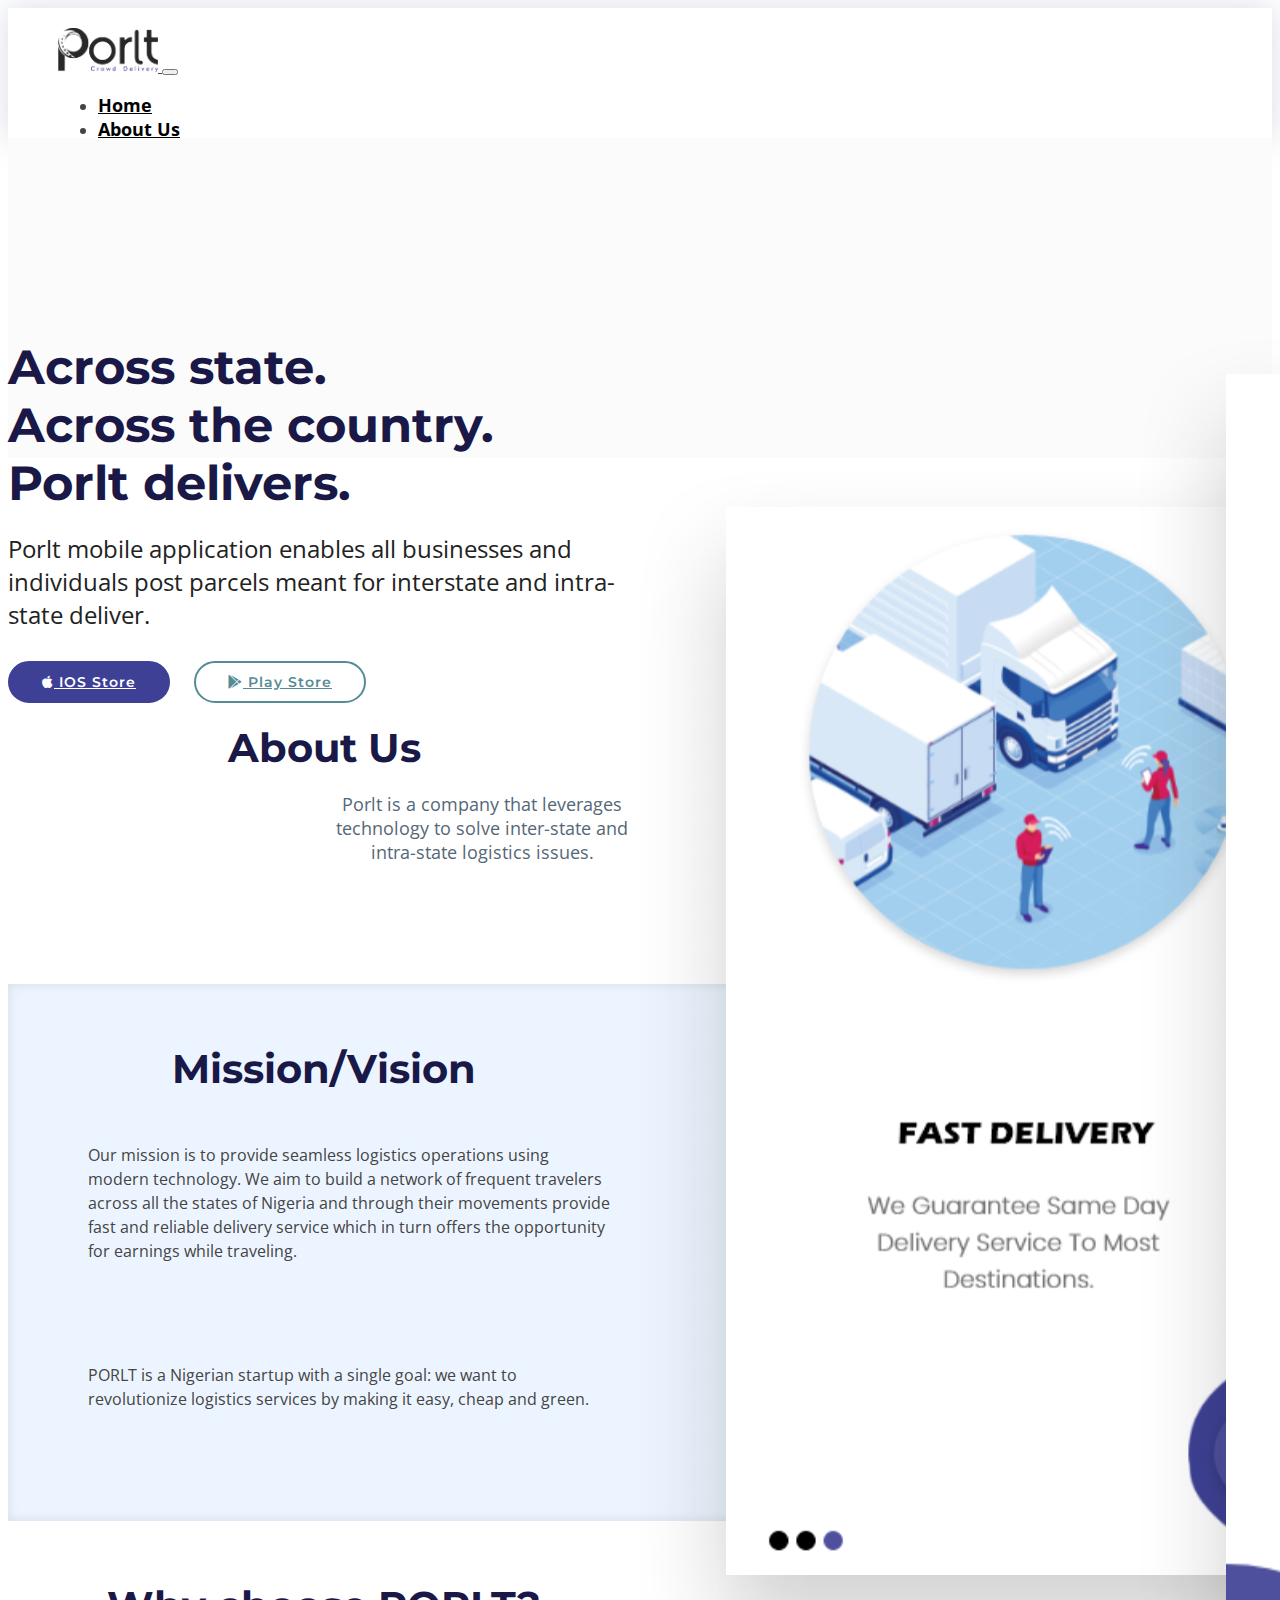
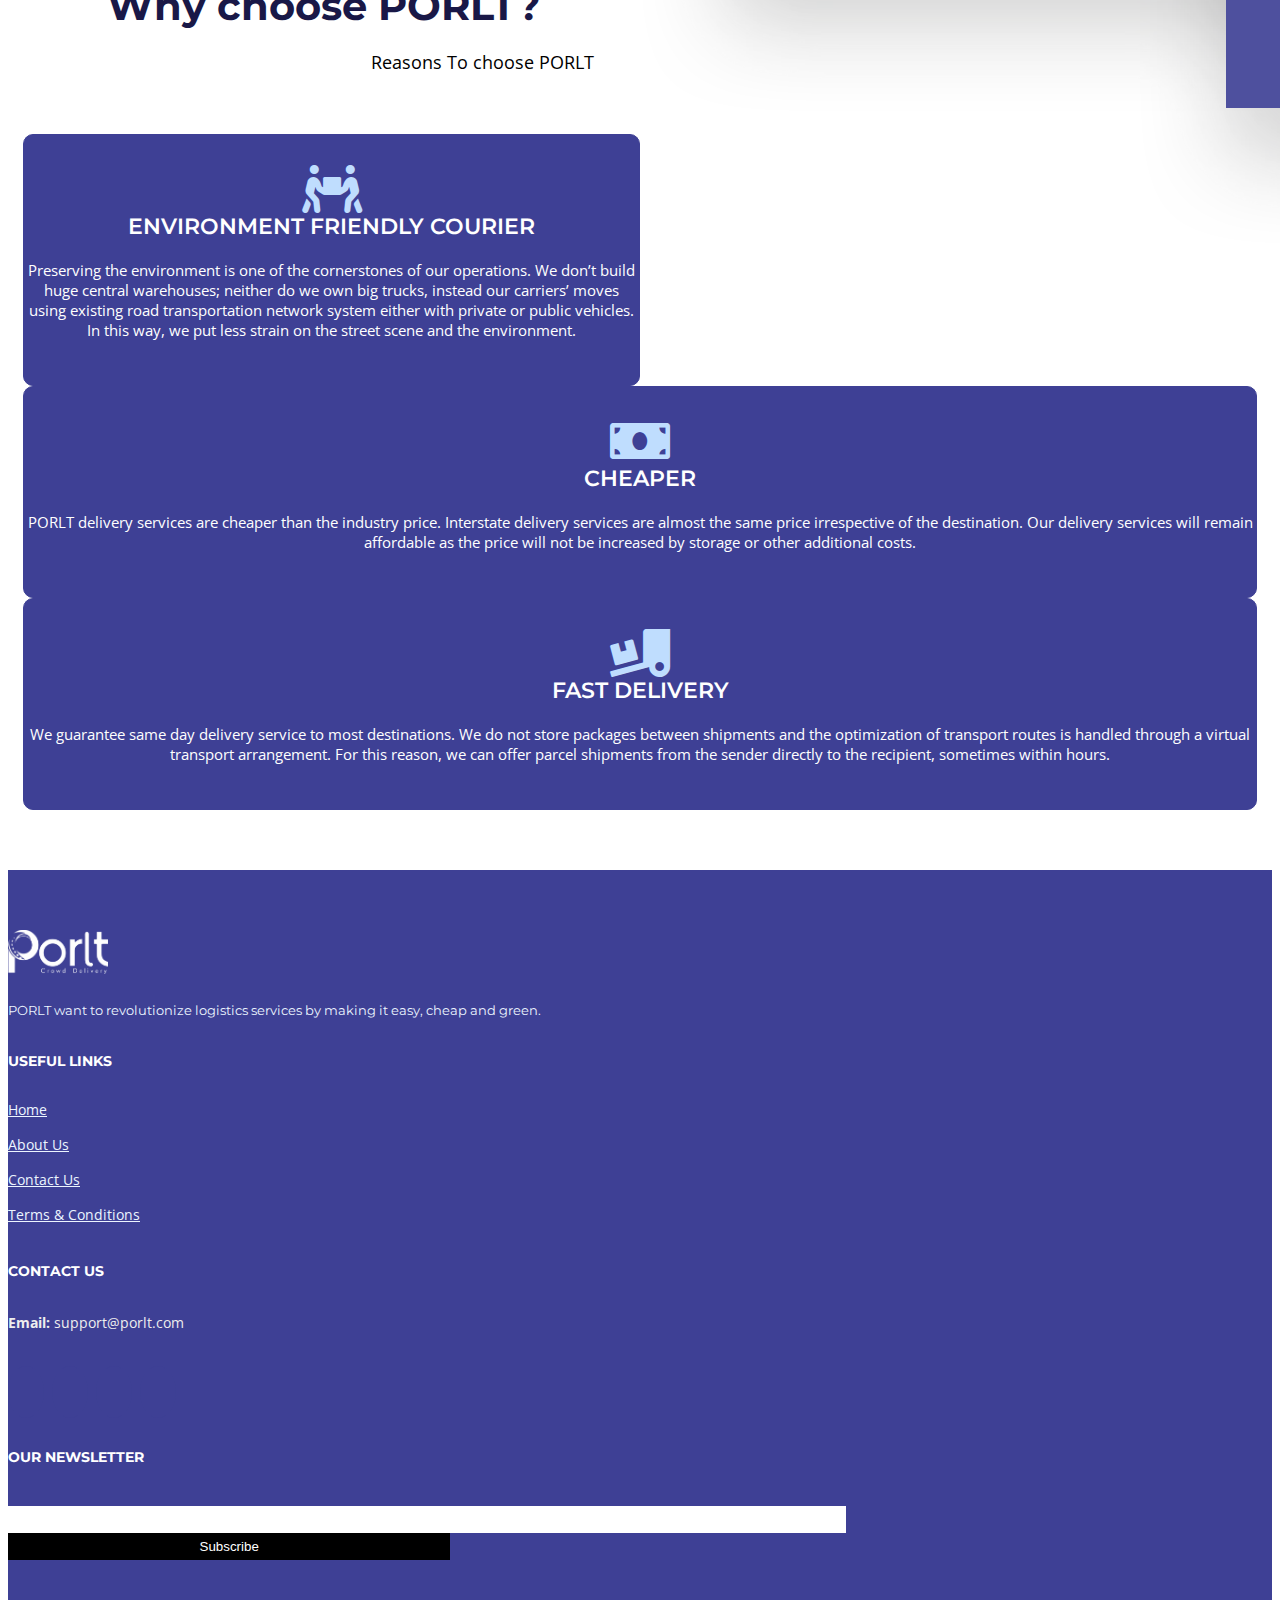
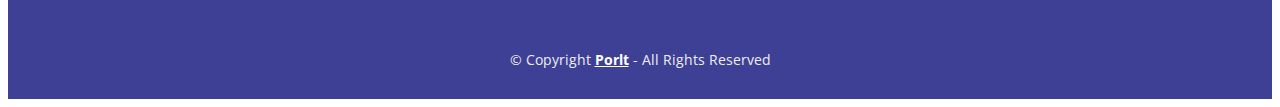
==== about.html @ 8de8005e "porlt" ====
<!DOCTYPE html>
<html lang="en">
<head>
  <meta charset="utf-8">
  <title>Porlt</title>
  <meta content="width=device-width, initial-scale=1.0" name="viewport">
  <meta content="" name="keywords">
  <meta content="" name="description">

  <!-- Favicons -->
  <link href="img/favicon.png" rel="icon">

  <!-- Google Fonts -->
  <link href="https://fonts.googleapis.com/css?family=Open+Sans:300,300i,400,400i,700,700i|Montserrat:300,400,500,700" rel="stylesheet">

  <!-- fontawesome -->
  <link rel="stylesheet" href="https://cdnjs.cloudflare.com/ajax/libs/font-awesome/5.15.1/css/all.min.css"/>

  <!-- Bootstrap CSS File -->
  <link href="lib/bootstrap/css/bootstrap.min.css" rel="stylesheet">

  <!-- Libraries CSS Files -->
  <link href="lib/font-awesome/css/font-awesome.min.css" rel="stylesheet">
  <link href="lib/animate/animate.min.css" rel="stylesheet">
  <link href="lib/ionicons/css/ionicons.min.css" rel="stylesheet">
  <link href="lib/owlcarousel/assets/owl.carousel.min.css" rel="stylesheet">
  <link href="lib/lightbox/css/lightbox.min.css" rel="stylesheet">

  <!-- Main Stylesheet File -->
  <link href="css/style.css" rel="stylesheet">
</head>

<body>

  <!--==========================
  Header
  ============================-->
  <header id="header" class="fixed-top">
    <div class="containr">
      <nav class="navbar navbar-expand-lg navbar-light">
  <a class="navbar-brand scrollto" href="index.html">
    <img src="img/log.png" style="width: 100px;" class="img-fluid" alt="">
  </a>
  <button class="navbar-toggler" type="button" data-toggle="collapse" data-target="#navbarSupportedContent" aria-controls="navbarSupportedContent" aria-expanded="false" aria-label="Toggle navigation">
    <span class="navbar-toggler-icon"></span>
  </button>

  <div class="collapse navbar-collapse" id="navbarSupportedContent">
    <ul class="navbar-nav m-auto">
      <li class="nav-item activ">
        <a class="nav-link" href="index.html">Home</a>
      </li>
      <li class="nav-item">
        <a class="nav-link" href="about.html">About Us</a>
      </li>      
      <li class="nav-item">
        <a class="nav-link" href="policy.html">Terms & Conditions</a>
      </li>
    </ul>
      <a href="contact.html" class="btn btn-outline-success" type="submit">Contact Porlt</a>
  </div>
</nav>
    </div>
  </header>
  
  <!--==========================
    Intro Section
  ============================-->
  <section id="intro" class="clearfix">
    <div class="container">

      <div class="intro-img">
        <img src="img/1.png" alt="" class="img-fluid">
      </div>

      <div class="intro-info">
        <h2>Across state. <br> Across the country. <br> Porlt delivers.</h2>
        <p>Porlt mobile application enables all businesses and individuals post parcels meant for interstate and intra-state deliver.</p>
        <div>
          <a href="#" class="btn-get-started scrollto"><i class="fab fa-apple"></i> IOS Store</a>
          <a href="#" class="btn-services scrollto"><i class="fab fa-google-play"></i> Play Store</a>
        </div>
      </div>

    </div>
  </section><!-- #intro -->

  <main id="main">
     <!--==========================
      About Us Section
    ============================-->
    <section id="about">
      <div class="container">

        <header class="section-header">
          <h3>About Us</h3>
          <p>Porlt is a company that leverages technology to solve inter-state and intra-state logistics issues.</p>
        </header>
      </div>
    </section><!-- #about -->

      <!--==========================
     mission Section
    ============================-->
    <section id="services" class="section-bg">
      <div class="container">

        <header class="section-header">
          <h3>Mission/Vision</h3>
        </header>

        <div class="row">
       <div class="col-md-6 col-lg-8 offset-lg-2 wow bounceInUp" data-wow-duration="1.4s">
            <div class="box">
              <div class="icon"><i class="ion-ios-clock-outline" style="color: #4680ff;"></i></div>
              <!-- <h4 class="title"><a href="">Mission</a></h4> -->
              <p class="description">Our mission is to provide seamless logistics operations using modern technology. We aim to build a network of frequent travelers across all the states of Nigeria and through their movements provide fast and reliable delivery service which in turn offers the opportunity for earnings while traveling.</p>
            </div>
          </div>
           <div class="col-md-6 col-lg-8 offset-lg-2 wow bounceInUp" data-wow-duration="1.4s">
            <div class="box">
              <div class="icon"><i class="ion-ios-clock-outline" style="color: #4680ff;"></i></div>
              <!-- <h4 class="title"><a href="">Mission</a></h4> -->
              <p class="description">PORLT is a Nigerian startup with a single goal: we want to revolutionize logistics services by making it easy, cheap and green.</p>
            </div>
          </div>
        </div>
      </div>
    </section><!-- #services -->

     <!--==========================
      Why Us Section
    ============================-->
    <section id="why-us" class="wow fadeIn">
      <div class="container">
        <header class="section-header">
          <h3>Why choose PORLT?</h3>
          <p>Reasons To choose PORLT</p>
        </header>

        <div class="row row-eq-height justify-content-center">

          <div class="col-lg-4 mb-4">
            <div class="card wow bounceInUp">
                <i class="fas fa-people-carry"></i>
              <div class="card-body">
                <h5 class="card-title">ENVIRONMENT FRIENDLY COURIER</h5>
                <p class="card-text">Preserving the environment is one of the cornerstones of our operations. We don’t build huge central warehouses; neither do we own big trucks, instead our carriers’ moves using existing road transportation network system either with private or public vehicles. In this way, we put less strain on the street scene and the environment.</p>
              </div>
            </div>
          </div>

          <div class="col-lg-4 mb-4">
            <div class="card wow bounceInUp">
                <i class="fas fa-money-bill"></i>
              <div class="card-body">
                <h5 class="card-title">CHEAPER</h5>
                <p class="card-text">PORLT delivery services are cheaper than the industry price. Interstate delivery services are almost the same price irrespective of the destination. Our delivery services will remain affordable as the price will not be increased by storage or other additional costs.</p>
              </div>
            </div>
          </div>

          <div class="col-lg-4 mb-4">
            <div class="card wow bounceInUp">
                <i class="fas fa-truck-loading"></i>
              <div class="card-body">
                <h5 class="card-title">FAST DELIVERY</h5>
                <p class="card-text">We guarantee same day delivery service to most destinations. We do not store packages between shipments and the optimization of transport routes is handled through a virtual transport arrangement. For this reason, we can offer parcel shipments from the sender directly to the recipient, sometimes within hours. </p>
              </div>
            </div>
          </div>

        </div>
      </div>
    </section>

  </main>

  <!--==========================
    Footer
  ============================-->
   <footer id="footer">
    <div class="footer-top">
      <div class="container">
        <div class="row">

          <div class="col-lg-4 col-md-6 footer-info">
            <a href="index.html">
              <img src="img/white.png" style="width: 100px;" alt="">
            </a>
            <p style="margin-top: 20px;">PORLT want to revolutionize logistics services by making it easy, cheap and green.</p>
          </div>

          <div class="col-lg-2 col-md-6 footer-links">
            <h4>Useful Links</h4>
            <ul>
              <li><a href="index.html">Home</a></li>
              <li><a href="about.html">About Us</a></li>
              <li><a href="contact.html">Contact Us</a></li>
              <li><a href="policy.html">Terms & Conditions</a></li>
            </ul>
          </div>

          <div class="col-lg-3 col-md-6 footer-contact">
            <h4>Contact Us</h4>
            <p><strong>Email:</strong> support@porlt.com<br></p>
            <div class="social-links">
              <a href="#" class="twitter" target="_blank"><i class="fa fa-twitter"></i></a>
              <a href="https://www.facebook.com/PORLTCROWDDELIVERY/" target="_blank" class="facebook"><i class="fa fa-facebook"></i></a>
              <a href="#" class="instagram"><i class="fa fa-instagram" target="_blank"></i></a>
              <a href="#" class="linkedin"><i class="fa fa-linkedin" target="_blank"></i></a>
            </div>

          </div>

          <div class="col-lg-3 col-md-6 footer-newsletter">
            <h4>Our Newsletter</h4>
            <p></p>
            <form action="" method="post">
              <input type="email" name="email"><input type="submit" placeholder="Enter Email"  value="Subscribe">
            </form>
          </div>

        </div>
      </div>
    </div>

    <div class="container">
      <div class="copyright">
        &copy; Copyright <a href="http://porlt.com/" style="color: #fff;"><strong>Porlt</strong></a> - All Rights Reserved
      </div>
    </div>
  </footer><!-- #footer -->

  <a href="#" class="back-to-top"><i class="fa fa-chevron-up"></i></a>

  <!-- JavaScript Libraries -->
  <script src="lib/jquery/jquery.min.js"></script>
  <script src="lib/jquery/jquery-migrate.min.js"></script>
  <script src="lib/bootstrap/js/bootstrap.bundle.min.js"></script>
  <script src="lib/easing/easing.min.js"></script>
  <script src="lib/mobile-nav/mobile-nav.js"></script>
  <script src="lib/wow/wow.min.js"></script>
  <script src="lib/waypoints/waypoints.min.js"></script>
  <script src="lib/counterup/counterup.min.js"></script>
  <script src="lib/owlcarousel/owl.carousel.min.js"></script>
  <script src="lib/isotope/isotope.pkgd.min.js"></script>
  <script src="lib/lightbox/js/lightbox.min.js"></script>
  <script src="contactform/contactform.js"></script>
  <script src="js/main.js"></script>

</body>
</html>
---- css/style.css ----
body {
  background: #fff;
  color: #444;
  font-family: "Open Sans", sans-serif;
}

a {
  color: #3e4095;
  transition: 0.5s;
}

a:hover, a:active, a:focus {
  color: #0b6bd3;
  outline: none;
  text-decoration: none;
}

p {
  padding: 0;
  margin: 0 0 30px 0;
}

h1, h2, h3, h4, h5, h6 {
  font-family: "Montserrat", sans-serif;
  font-weight: 400;
  margin: 0 0 20px 0;
  padding: 0;
}

/* Back to top button */

.back-to-top {
  position: fixed;
  display: none;
  background: #3e4095;
  color: #fff;
  width: 44px;
  height: 44px;
  text-align: center;
  line-height: 1;
  font-size: 16px;
  border-radius: 50%;
  right: 15px;
  bottom: 15px;
  transition: background 0.5s;
  z-index: 11;
}

.back-to-top i {
  padding-top: 12px;
  color: #fff;
}

/* Prelaoder */

#preloader {
  position: fixed;
  top: 0;
  left: 0;
  right: 0;
  bottom: 0;
  z-index: 9999;
  overflow: hidden;
  background: #fff;
}

#preloader:before {
  content: "";
  position: fixed;
  top: calc(50% - 30px);
  left: calc(50% - 30px);
  border: 6px solid #f2f2f2;
  border-top: 6px solid #3e4095;
  border-radius: 50%;
  width: 60px;
  height: 60px;
  -webkit-animation: animate-preloader 1s linear infinite;
  animation: animate-preloader 1s linear infinite;
}

@-webkit-keyframes animate-preloader {
  0% {
    -webkit-transform: rotate(0deg);
    transform: rotate(0deg);
  }
  100% {
    -webkit-transform: rotate(360deg);
    transform: rotate(360deg);
  }
}

@keyframes animate-preloader {
  0% {
    -webkit-transform: rotate(0deg);
    transform: rotate(0deg);
  }
  100% {
    -webkit-transform: rotate(360deg);
    transform: rotate(360deg);
  }
}

/*--------------------------------------------------------------
# Header
--------------------------------------------------------------*/

#header {
  height: 90px;
  transition: all 0.5s;
  z-index: 997;
  transition: all 0.5s;
  padding: 20px 50px;
  background: #fff;
  box-shadow: 0px 0px 30px rgba(127, 137, 161, 0.3);
}

#header.header-scrolled, #header.header-pages {
  height: 80px;
  padding: 10px 0px;
}

#header .logo h1 {
  font-size: 36px;
  margin: 0;
  padding: 0;
  line-height: 1;
  font-weight: 400;
  letter-spacing: 3px;
  text-transform: uppercase;
}

#header .logo h1 a, #header .logo h1 a:hover {
  color: #00366f;
  text-decoration: none;
}

#header .logo img {
  padding: 0;
  margin: 7px 0;
  max-height: 26px;
}

.main-pages {
  margin-top: 60px;
}

nav ul li {
  padding-right: 20px;
}

nav ul li a {
  color: #000 !important;
  font-weight: bold;
  font-size: 18px;
}

.btn-outline-success {
  background-color: #3e4095;
  border: none !important;
  border-radius: 30px;
  color: #fff !important;
  font-weight: bold;
  padding: 10px;
  width: 180px;
}

.btn-outline-success:hover {
  border: 1px solid #3e4095 !important;
  color: #3e4095 !important;
  background-color: transparent;
}

/*--------------------------------------------------------------
# Intro Section
--------------------------------------------------------------*/

#intro {
  width: 100%;
  position: relative;
  /* background: url("../img/intro-bg.png") center bottom no-repeat; */
  background-size: cover;
  padding: 200px 0 120px 0;
  background-color: #FBFBFB;
}

#intro .intro-img {
  width: 50%;
  float: right;
}

#intro .intro-info {
  width: 50%;
  float: left;
}

#intro .intro-info h2 {
  color: #191847;
  /* margin-bottom: 40px; */
  font-size: 48px;
  font-weight: bold;
}

#intro .intro-info p {
  color: #222;
  /* margin-bottom: 40px; */
  font-size: 24px;
  /* font-weight: 700; */
}

#intro .intro-info h2 span {
  color: #74b5fc;
  text-decoration: underline;
}

#intro .intro-info .btn-get-started, #intro .intro-info .btn-services {
  font-family: "Montserrat", sans-serif;
  font-size: 14px;
  font-weight: 600;
  letter-spacing: 1px;
  display: inline-block;
  padding: 10px 32px;
  border-radius: 50px;
  transition: 0.5s;
  margin: 0 20px 20px 0;
  color: #fff;
}

#intro .intro-info .btn-get-started {
  background: #3e4095;
  border: 2px solid #3e4095;
  color: #fff;
}

#intro .intro-info .btn-get-started:hover {
  background: none;
  border-color: #fff;
  color: #fff;
}

#intro .intro-info .btn-services {
  border: 2px solid #558B95;
  color: #558B95;
}

#intro .intro-info .btn-services:hover {
  background: #fff;
  border-color: #558B95;
  color: #558B95;
}

/*--------------------------------------------------------------
# Navigation Menu
--------------------------------------------------------------*/

/* Desktop Navigation */

.main-nav {
  /* Drop Down */
  /* Deep Drop Down */
}

.main-nav, .main-nav * {
  margin: 0;
  padding: 0;
  list-style: none;
}

.main-nav>ul>li {
  position: relative;
  white-space: nowrap;
  float: left;
}

.main-nav a {
  display: block;
  position: relative;
  color: #004289;
  padding: 10px 15px;
  transition: 0.3s;
  font-size: 14px;
  font-family: "Montserrat", sans-serif;
  font-weight: 500;
}

.main-nav a:hover, .main-nav .active>a, .main-nav li:hover>a {
  color: #3e4095;
  text-decoration: none;
}

.main-nav .drop-down ul {
  display: block;
  position: absolute;
  left: 0;
  top: calc(100% + 30px);
  z-index: 99;
  opacity: 0;
  visibility: hidden;
  padding: 10px 0;
  background: #fff;
  box-shadow: 0px 0px 30px rgba(127, 137, 161, 0.25);
  transition: ease all 0.3s;
}

.main-nav .drop-down:hover>ul {
  opacity: 1;
  top: 100%;
  visibility: visible;
}

.main-nav .drop-down li {
  min-width: 180px;
  position: relative;
}

.main-nav .drop-down ul a {
  padding: 10px 20px;
  font-size: 13px;
  color: #004289;
}

.main-nav .drop-down ul a:hover, .main-nav .drop-down ul .active>a, .main-nav .drop-down ul li:hover>a {
  color: #3e4095;
}

.main-nav .drop-down>a:after {
  content: "\f107";
  font-family: FontAwesome;
  padding-left: 10px;
}

.main-nav .drop-down .drop-down ul {
  top: 0;
  left: calc(100% - 30px);
}

.main-nav .drop-down .drop-down:hover>ul {
  opacity: 1;
  top: 0;
  left: 100%;
}

.main-nav .drop-down .drop-down>a {
  padding-right: 35px;
}

.main-nav .drop-down .drop-down>a:after {
  content: "\f105";
  position: absolute;
  right: 15px;
}

/* Mobile Navigation */

.mobile-nav {
  position: fixed;
  top: 0;
  bottom: 0;
  z-index: 9999;
  overflow-y: auto;
  left: -260px;
  width: 260px;
  padding-top: 18px;
  background: rgba(19, 39, 57, 0.8);
  transition: 0.4s;
}

.mobile-nav * {
  margin: 0;
  padding: 0;
  list-style: none;
}

.mobile-nav a {
  display: block;
  position: relative;
  color: #fff;
  padding: 10px 20px;
  font-weight: 500;
}

.mobile-nav a:hover, .mobile-nav .active>a, .mobile-nav li:hover>a {
  color: #74b5fc;
  text-decoration: none;
}

.mobile-nav .drop-down>a:after {
  content: "\f078";
  font-family: FontAwesome;
  padding-left: 10px;
  position: absolute;
  right: 15px;
}

.mobile-nav .active.drop-down>a:after {
  content: "\f077";
}

.mobile-nav .drop-down>a {
  padding-right: 35px;
}

.mobile-nav .drop-down ul {
  display: none;
  overflow: hidden;
}

.mobile-nav .drop-down li {
  padding-left: 20px;
}

.mobile-nav-toggle {
  position: fixed;
  right: 0;
  top: 0;
  z-index: 9998;
  border: 0;
  background: none;
  font-size: 24px;
  transition: all 0.4s;
  outline: none !important;
  line-height: 1;
  cursor: pointer;
  text-align: right;
}

.mobile-nav-toggle i {
  margin: 18px 18px 0 0;
  color: #004289;
}

.mobile-nav-overly {
  width: 100%;
  height: 100%;
  z-index: 9997;
  top: 0;
  left: 0;
  position: fixed;
  background: rgba(19, 39, 57, 0.8);
  overflow: hidden;
  display: none;
}

.mobile-nav-active {
  overflow: hidden;
}

.mobile-nav-active .mobile-nav {
  left: 0;
}

.mobile-nav-active .mobile-nav-toggle i {
  color: #fff;
}

/*--------------------------------------------------------------
# Sections
--------------------------------------------------------------*/

/* Sections Header
--------------------------------*/

.section-header h3 {
  font-size: 40px;
  color: #191847 !important;
  text-align: center;
  font-weight: bold;
  position: relative;
}

.section-header p {
  text-align: center;
  margin: auto;
  font-size: 18px;
  padding-bottom: 60px;
  color: #556877;
  width: 50%;
}

.aboutt {
  margin-top: -50px;
}

.aboutt-container h4 {
  font-size: 40px !important;
  color: #191847 !important;
  font-weight: bold;
  position: relative;
}

.aboutt-container p {
  font-size: 18px;
  color: #191847 !important;
}

/* terms */

#terms {
  margin-top: 130px;
}

#terms h3 {
  color: #191847 !important;
  font-size: 36px;
  font-weight: bold;
}

#terms h5 {
  color: #191847 !important;
  font-size: 24px;
  font-weight: 600;
}

#terms h6 {
  color: #191847 !important;
  font-size: 20px;
  font-weight: 600;
}

#terms p {
  font-size: 18px;
  color: #191847 !important;
  text-align: justify;
}

#terms ol li {
  font-size: 16px;
  color: #191847 !important;
  text-align: justify;
}

/* accordion
-------------------------------- */

.card {
  position: relative;
  display: -ms-flexbox;
  display: flex;
  -ms-flex-direction: column;
  flex-direction: column;
  min-width: 0;
  word-wrap: break-word;
  background-color: #3E4095;
  background-clip: border-box;
  border: 1px solid rgba(0, 0, 0, .125);
  border-radius: .25rem;
  margin-bottom: 10px;
}

.btn-link, .card-body, .card-body p{
  color: #fff !important;
}

/* Section with background
--------------------------------*/

.section-bg {
  background: #ecf5ff;
}

/* About Us Section
--------------------------------*/

#about {
  background: #fff;
  padding: 60px 0;
}

#about .about-container .background {
  margin: 20px 0;
}

#about .about-container .content {
  background: #fff;
}

#about .about-container .title {
  color: #333;
  font-weight: 700;
  font-size: 32px;
}

#about .about-container p {
  line-height: 26px;
}

#about .about-container p:last-child {
  margin-bottom: 0;
}

#about .about-container .icon-box {
  background: #fff;
  background-size: cover;
  padding: 0 0 30px 0;
}

#about .about-container .icon-box .icon {
  float: left;
  background: #fff;
  width: 64px;
  height: 64px;
  display: -webkit-box;
  display: -webkit-flex;
  display: -ms-flexbox;
  display: flex;
  -webkit-box-pack: center;
  -webkit-justify-content: center;
  -ms-flex-pack: center;
  justify-content: center;
  -webkit-box-align: center;
  -webkit-align-items: center;
  -ms-flex-align: center;
  align-items: center;
  -webkit-box-orient: vertical;
  -webkit-box-direction: normal;
  -webkit-flex-direction: column;
  -ms-flex-direction: column;
  flex-direction: column;
  text-align: center;
  border-radius: 50%;
  border: 2px solid #3e4095;
  transition: all 0.3s ease-in-out;
}

#about .about-container .icon-box .icon i {
  color: #3e4095;
  font-size: 24px;
}

#about .about-container .icon-box:hover .icon {
  background: #3e4095;
}

#about .about-container .icon-box:hover .icon i {
  color: #fff;
}

#about .about-container .icon-box .title {
  margin-left: 80px;
  font-weight: 600;
  margin-bottom: 5px;
  font-size: 18px;
}

#about .about-container .icon-box .title a {
  color: #283d50;
}

#about .about-container .icon-box .description {
  margin-left: 80px;
  line-height: 24px;
  font-size: 14px;
}

#about .about-extra {
  padding-top: 60px;
}

#about .about-extra h4 {
  font-weight: 600;
  font-size: 24px;
}

/* Services Section
--------------------------------*/

#services {
  padding: 60px 0 40px 0;
  box-shadow: inset 0px 0px 12px 0px rgba(0, 0, 0, 0.1);
}

#services .box {
  padding: 30px;
  position: relative;
  overflow: hidden;
  border-radius: 10px;
  margin: 0 10px 40px 10px;
  /* background: #fff;
  box-shadow: 0 10px 29px 0 rgba(68, 88, 144, 0.1); */
  transition: all 0.3s ease-in-out;
}

#services .box:hover {
  -webkit-transform: translateY(-5px);
  transform: translateY(-5px);
}

#services .icon {
  position: absolute;
  left: -10px;
  top: calc(50% - 32px);
}

#services .icon i {
  font-size: 64px;
  line-height: 1;
  transition: 0.5s;
}

#services .title {
  margin-left: 40px;
  font-weight: 700;
  margin-bottom: 15px;
  font-size: 18px;
}

#services .title a {
  color: #111;
}

#services .box:hover .title a {
  color: #3e4095;
}

#services .description {
  font-size: 16px;
  margin-left: 40px;
  line-height: 24px;
  margin-bottom: 0;
}

#why-us {
  padding: 60px 0;
  background: #fff;
}

#why-us .section-header h3 {
  font-size: 40px;
  color: #191847 !important;
  font-weight: bold;
}

#why-us .section-header h3, #why-us .section-header p {
  color: #000;
}

#why-us .card {
  background: #3e4095;
  border-color: #3e4095;
  border-radius: 10px;
  margin: 0 15px;
  padding: 15px 0;
  text-align: center;
  color: #fff;
  transition: 0.3s ease-in-out;
  height: 100%;
}

#why-us .card:hover {
  background: #003b7a;
  border-color: #003b7a;
}

#why-us .card i {
  font-size: 48px;
  padding-top: 15px;
  color: #bfddfe;
}

#why-us .card h5 {
  font-size: 22px;
  font-weight: 600;
}

#why-us .card p {
  font-size: 15px;
  color: #fff;
}

#why-us .card .readmore {
  color: #fff;
  font-weight: 600;
  display: inline-block;
  transition: 0.3s ease-in-out;
  border-bottom: #3e4095 solid 2px;
}

#why-us .card .readmore:hover {
  border-bottom: #fff solid 2px;
}

#why-us .counters {
  padding-top: 40px;
}

#why-us .counters span {
  font-family: "Montserrat", sans-serif;
  font-weight: bold;
  font-size: 48px;
  display: block;
  color: #fff;
}

#why-us .counters p {
  padding: 0;
  margin: 0 0 20px 0;
  font-family: "Montserrat", sans-serif;
  font-size: 14px;
  color: #cce5ff;
}

/* Portfolio Section
--------------------------------*/

#portfolio {
  padding: 60px 0;
  box-shadow: 0px 0px 12px 0px rgba(0, 0, 0, 0.1);
}

#portfolio #portfolio-flters {
  padding: 0;
  margin: 5px 0 35px 0;
  list-style: none;
  text-align: center;
}

#portfolio #portfolio-flters li {
  cursor: pointer;
  margin: 15px 15px 15px 0;
  display: inline-block;
  padding: 6px 20px;
  font-size: 12px;
  line-height: 20px;
  color: #3e4095;
  border-radius: 50px;
  text-transform: uppercase;
  background: #ecf5ff;
  margin-bottom: 5px;
  transition: all 0.3s ease-in-out;
}

#portfolio #portfolio-flters li:hover, #portfolio #portfolio-flters li.filter-active {
  background: #3e4095;
  color: #fff;
}

#portfolio #portfolio-flters li:last-child {
  margin-right: 0;
}

#portfolio .portfolio-item {
  position: relative;
  overflow: hidden;
  margin-bottom: 30px;
}

#portfolio .portfolio-item .portfolio-wrap {
  overflow: hidden;
  position: relative;
  border-radius: 6px;
  margin: 0;
}

#portfolio .portfolio-item .portfolio-wrap:hover img {
  opacity: 0.4;
  transition: 0.3s;
}

#portfolio .portfolio-item .portfolio-wrap .portfolio-info {
  position: absolute;
  top: 0;
  right: 0;
  bottom: 0;
  left: 0;
  display: -webkit-box;
  display: -webkit-flex;
  display: -ms-flexbox;
  display: flex;
  -webkit-box-pack: center;
  -webkit-justify-content: center;
  -ms-flex-pack: center;
  justify-content: center;
  -webkit-box-align: center;
  -webkit-align-items: center;
  -ms-flex-align: center;
  align-items: center;
  -webkit-box-orient: vertical;
  -webkit-box-direction: normal;
  -webkit-flex-direction: column;
  -ms-flex-direction: column;
  flex-direction: column;
  text-align: center;
  opacity: 0;
  transition: 0.2s linear;
}

#portfolio .portfolio-item .portfolio-wrap .portfolio-info h4 {
  font-size: 22px;
  line-height: 1px;
  font-weight: 700;
  margin-bottom: 14px;
  padding-bottom: 0;
}

#portfolio .portfolio-item .portfolio-wrap .portfolio-info h4 a {
  color: #fff;
}

#portfolio .portfolio-item .portfolio-wrap .portfolio-info h4 a:hover {
  color: #3e4095;
}

#portfolio .portfolio-item .portfolio-wrap .portfolio-info p {
  padding: 0;
  margin: 0;
  color: #e2effe;
  font-weight: 500;
  font-size: 14px;
  text-transform: uppercase;
}

#portfolio .portfolio-item .portfolio-wrap .portfolio-info .link-preview, #portfolio .portfolio-item .portfolio-wrap .portfolio-info .link-details {
  display: inline-block;
  line-height: 1;
  text-align: center;
  width: 36px;
  height: 36px;
  background: #3e4095;
  border-radius: 50%;
  margin: 10px 4px 0 4px;
}

#portfolio .portfolio-item .portfolio-wrap .portfolio-info .link-preview i, #portfolio .portfolio-item .portfolio-wrap .portfolio-info .link-details i {
  padding-top: 6px;
  font-size: 22px;
  color: #fff;
}

#portfolio .portfolio-item .portfolio-wrap .portfolio-info .link-preview:hover, #portfolio .portfolio-item .portfolio-wrap .portfolio-info .link-details:hover {
  background: #3395ff;
}

#portfolio .portfolio-item .portfolio-wrap .portfolio-info .link-preview:hover i, #portfolio .portfolio-item .portfolio-wrap .portfolio-info .link-details:hover i {
  color: #fff;
}

#portfolio .portfolio-item .portfolio-wrap:hover {
  background: #003166;
}

#portfolio .portfolio-item .portfolio-wrap:hover .portfolio-info {
  opacity: 1;
}

/* Testimonials Section
--------------------------------*/

#testimonials {
  padding: 60px 0;
  box-shadow: inset 0px 0px 12px 0px rgba(0, 0, 0, 0.1);
}

#testimonials .section-header {
  margin-bottom: 40px;
}

#testimonials .testimonial-item .testimonial-img {
  width: 120px;
  border-radius: 50%;
  border: 4px solid #fff;
  float: left;
}

#testimonials .right {
  margin-top: 150px;
}

#testimonials .testimonial-item h3 {
  font-size: 40px;
  font-weight: bold;
  margin: 10px 0 5px 0;
  color: #191847;
  margin-left: 140px;
}

#testimonials .testimonial-item h4 {
  font-size: 24px;
  color: #191847;
  margin: 0 0 15px 0;
  margin-left: 140px;
}

#testimonials .testimonial-item p {
  /* font-style: italic; */
  margin: 0 0 15px 140px;
  font-size: 18px;
  color: #191847;
}

#testimonials a {
  margin-top: 20px !important;
  margin-left: -70px;
}

#testimonials .owl-nav, #testimonials .owl-dots {
  margin-top: 25px;
  text-align: center;
  margin-left: -100px;
}

#testimonials .owl-dot {
  display: inline-block;
  margin: 0 5px;
  width: 12px;
  height: 12px;
  border-radius: 50%;
  background-color: #ddd;
}

#testimonials .owl-dot.active {
  background-color: #3e4095;
}

/* Team Section
--------------------------------*/

#team {
  background: #fff;
  padding: 60px 0;
  box-shadow: 0px 0px 12px 0px rgba(0, 0, 0, 0.1);
}

#team .member {
  text-align: center;
  margin-bottom: 20px;
  position: relative;
  border-radius: 50%;
  overflow: hidden;
}

#team .member .member-info {
  opacity: 0;
  display: -webkit-box;
  display: -webkit-flex;
  display: -ms-flexbox;
  display: flex;
  -webkit-box-pack: center;
  -webkit-justify-content: center;
  -ms-flex-pack: center;
  justify-content: center;
  -webkit-box-align: center;
  -webkit-align-items: center;
  -ms-flex-align: center;
  align-items: center;
  position: absolute;
  bottom: 0;
  top: 0;
  left: 0;
  right: 0;
  transition: 0.2s;
}

#team .member .member-info-content {
  margin-top: 50px;
  transition: margin 0.2s;
}

#team .member:hover .member-info {
  background: rgba(0, 62, 128, 0.7);
  opacity: 1;
  transition: 0.4s;
}

#team .member:hover .member-info-content {
  margin-top: 0;
  transition: margin 0.4s;
}

#team .member h4 {
  font-weight: 700;
  margin-bottom: 2px;
  font-size: 18px;
  color: #fff;
}

#team h3 {
  font-size: 40px;
  font-weight: bold;
  color: #191847;
}

#team p {
  font-size: 16px;
  color: #000;
}

#team h4 {
  font-size: 20px;
  font-weight: bold;
  color: #191847 !important;
  text-align: center;
}

#team .member span {
  font-style: italic;
  display: block;
  font-size: 13px;
  color: #fff;
}

#team .member .social {
  margin-top: 15px;
}

#team .member .social a {
  transition: none;
  color: #fff;
}

#team .member .social a:hover {
  color: #3e4095;
}

#team .member .social i {
  font-size: 18px;
  margin: 0 2px;
}

/* Clients Section
--------------------------------*/

#clients {
  padding: 60px 0;
  box-shadow: inset 0px 0px 12px 0px rgba(0, 0, 0, 0.1);
}

#clients .clients-wrap {
  border-top: 1px solid #d6eaff;
  border-left: 1px solid #d6eaff;
  margin-bottom: 30px;
}

#clients .client-logo {
  padding: 64px;
  display: -webkit-box;
  display: -webkit-flex;
  display: -ms-flexbox;
  display: flex;
  -webkit-box-pack: center;
  -webkit-justify-content: center;
  -ms-flex-pack: center;
  justify-content: center;
  -webkit-box-align: center;
  -webkit-align-items: center;
  -ms-flex-align: center;
  align-items: center;
  border-right: 1px solid #d6eaff;
  border-bottom: 1px solid #d6eaff;
  overflow: hidden;
  background: #fff;
  height: 160px;
}

#clients .client-logo:hover img {
  -webkit-transform: scale(1.2);
  transform: scale(1.2);
}

#clients img {
  transition: all 0.4s ease-in-out;
}

/* Contact Section
--------------------------------*/

#contact {
  box-shadow: 0px 0px 12px 0px rgba(0, 0, 0, 0.1);
  padding: 150px 0;
  overflow: hidden;
}

#contact .section-header {
  padding-bottom: 30px;
}

#contact .contact-about h3 {
  font-size: 36px;
  margin: 0 0 10px 0;
  padding: 0;
  line-height: 1;
  font-family: "Montserrat", sans-serif;
  font-weight: 300;
  letter-spacing: 3px;
  text-transform: uppercase;
  color: #3e4095;
}

#contact .contact-about p {
  font-size: 16px;
  line-height: 24px;
  font-family: "Montserrat", sans-serif;
  color: #888;
}

#contact .social-links {
  padding-bottom: 20px;
}

#contact .social-links a {
  font-size: 18px;
  display: inline-block;
  background: #fff;
  color: #3e4095;
  line-height: 1;
  padding: 8px 0;
  margin-right: 4px;
  border-radius: 50%;
  text-align: center;
  width: 36px;
  height: 36px;
  transition: 0.3s;
  border: 1px solid #3e4095;
}

#contact .social-links a:hover {
  background: #3e4095;
  color: #fff;
}

#contact .info {
  color: #283d50;
}

#contact .info i {
  font-size: 32px;
  color: #3e4095;
  float: left;
  line-height: 1;
}

#contact .info p {
  padding: 0 0 10px 36px;
  line-height: 28px;
  font-size: 18px;
  font-weight: 500;
}

#contact .form #sendmessage {
  color: #3e4095;
  border: 1px solid #3e4095;
  display: none;
  text-align: center;
  padding: 15px;
  font-weight: 600;
  margin-bottom: 15px;
}

#contact .form #errormessage {
  color: red;
  display: none;
  border: 1px solid red;
  text-align: center;
  padding: 15px;
  font-weight: 600;
  margin-bottom: 15px;
}

#contact .form #sendmessage.show, #contact .form #errormessage.show, #contact .form .show {
  display: block;
}

#contact .form .validation {
  color: red;
  display: none;
  margin: 0 0 20px;
  font-weight: 400;
  font-size: 13px;
}

#contact .form input, #contact .form textarea {
  border-radius: 0;
  box-shadow: none;
  font-size: 16px;
  border: 1px solid #191847;
  padding: 20px;
}

#contact .form button[type="submit"] {
  background: #3e4095;
  border: 0;
  border-radius: 20px;
  padding: 8px 30px;
  color: #fff;
  transition: 0.3s;
}

#contact .form button[type="submit"]:hover {
  background: #0067d5;
  cursor: pointer;
}

/*--------------------------------------------------------------
# Footer
--------------------------------------------------------------*/

#footer {
  background: #3e4095;
  padding: 0 0 30px 0;
  color: #eee;
  font-size: 14px;
}

#footer .footer-top {
  background: #3e4095;
  padding: 60px 0 30px 0;
}

#footer .footer-top .footer-info {
  margin-bottom: 30px;
}

#footer .footer-top .footer-info h3 {
  font-size: 34px;
  margin: 0 0 20px 0;
  padding: 2px 0 2px 0;
  line-height: 1;
  font-family: "Montserrat", sans-serif;
  color: #fff;
  font-weight: 400;
  letter-spacing: 3px;
  text-transform: uppercase;
}

#footer .footer-top .footer-info p {
  font-size: 13px;
  line-height: 24px;
  margin-bottom: 0;
  font-family: "Montserrat", sans-serif;
  color: #ecf5ff;
}

#footer .footer-top .social-links a {
  font-size: 18px;
  display: inline-block;
  background: #3e4095;
  color: #fff;
  line-height: 1;
  padding: 8px 0;
  margin-right: 4px;
  border-radius: 50%;
  text-align: center;
  width: 36px;
  height: 36px;
  transition: 0.3s;
}

#footer .footer-top .social-links a:hover {
  background: #0067d5;
  color: #fff;
}

#footer .footer-top h4 {
  font-size: 14px;
  font-weight: bold;
  color: #fff;
  text-transform: uppercase;
  position: relative;
  padding-bottom: 10px;
}

#footer .footer-top .footer-links {
  margin-bottom: 30px;
}

#footer .footer-top .footer-links ul {
  list-style: none;
  padding: 0;
  margin: 0;
}

#footer .footer-top .footer-links ul li {
  padding: 8px 0;
}

#footer .footer-top .footer-links ul li:first-child {
  padding-top: 0;
}

#footer .footer-top .footer-links ul a {
  color: #ecf5ff;
}

#footer .footer-top .footer-links ul a:hover {
  color: #74b5fc;
}

#footer .footer-top .footer-contact {
  margin-bottom: 30px;
}

#footer .footer-top .footer-contact p {
  line-height: 26px;
}

#footer .footer-top .footer-newsletter {
  margin-bottom: 30px;
}

#footer .footer-top .footer-newsletter input[type="email"] {
  border: 0;
  padding: 6px 8px;
  width: 65%;
}

#footer .footer-top .footer-newsletter input[type="submit"] {
  background: #000;
  border: 0;
  width: 35%;
  padding: 6px 0;
  text-align: center;
  color: #fff;
  transition: 0.3s;
  cursor: pointer;
}

#footer .footer-top .footer-newsletter input[type="submit"]:hover {
  background: #0062cc;
}

#footer .copyright {
  text-align: center;
  padding-top: 30px;
}

#footer .credits {
  text-align: center;
  font-size: 13px;
  color: #f1f7ff;
}

#footer .credits a {
  color: #bfddfe;
}

#footer .credits a:hover {
  color: #f1f7ff;
}

/*--------------------------------------------------------------
# Responsive Media Queries
--------------------------------------------------------------*/

@media (min-width: 992px) {
  #testimonials .testimonial-item p {
    width: 80%;
  }
}

@media (max-width: 991px) {
  #header {
    height: 60px;
    padding: 10px 0;
  }
  #header .logo h1 {
    font-size: 28px;
    padding: 8px 0;
  }
  #intro {
    padding: 140px 0 60px 0;
  }
  #intro .intro-img {
    width: 80%;
    float: none;
    margin: 0 auto 25px auto;
  }
  #intro .intro-info {
    width: 80%;
    float: none;
    margin: auto;
    text-align: center;
  }
  #why-us .card {
    margin: 0;
  }
}

@media (max-width: 768px) {
  .back-to-top {
    bottom: 15px;
  }
}

@media (max-width: 767px) {
  #intro .intro-info {
    width: 100%;
  }
  #intro .intro-info h2 {
    font-size: 34px;
    margin-bottom: 30px;
  }
  .section-header p {
    width: 100%;
  }
  #testimonials .testimonial-item {
    text-align: center;
  }
  #testimonials .testimonial-item .testimonial-img {
    float: none;
    margin: auto;
  }
  #testimonials .testimonial-item h3, #testimonials .testimonial-item h4, #testimonials .testimonial-item p {
    margin-left: 0;
  }
}

@media (max-width: 574px) {
  #intro {
    padding: 100px 0 20px 0;
  }
}
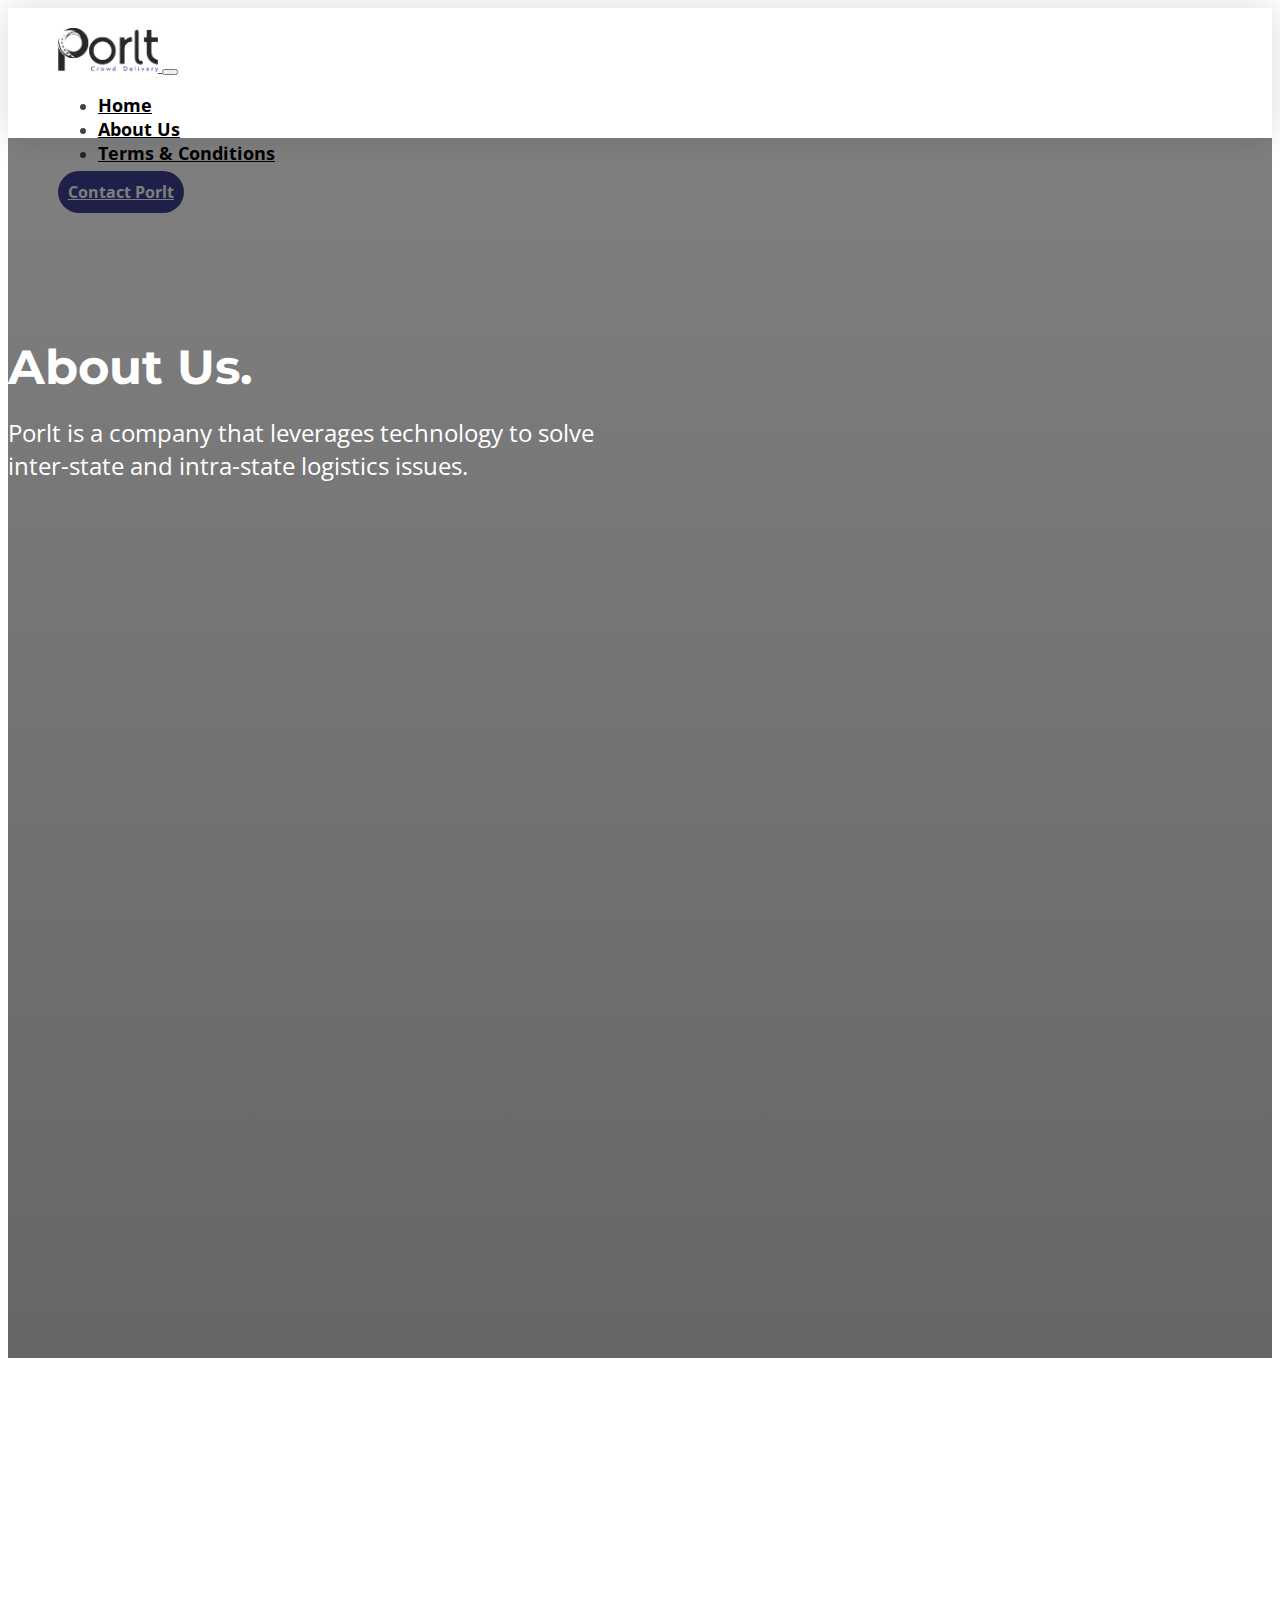
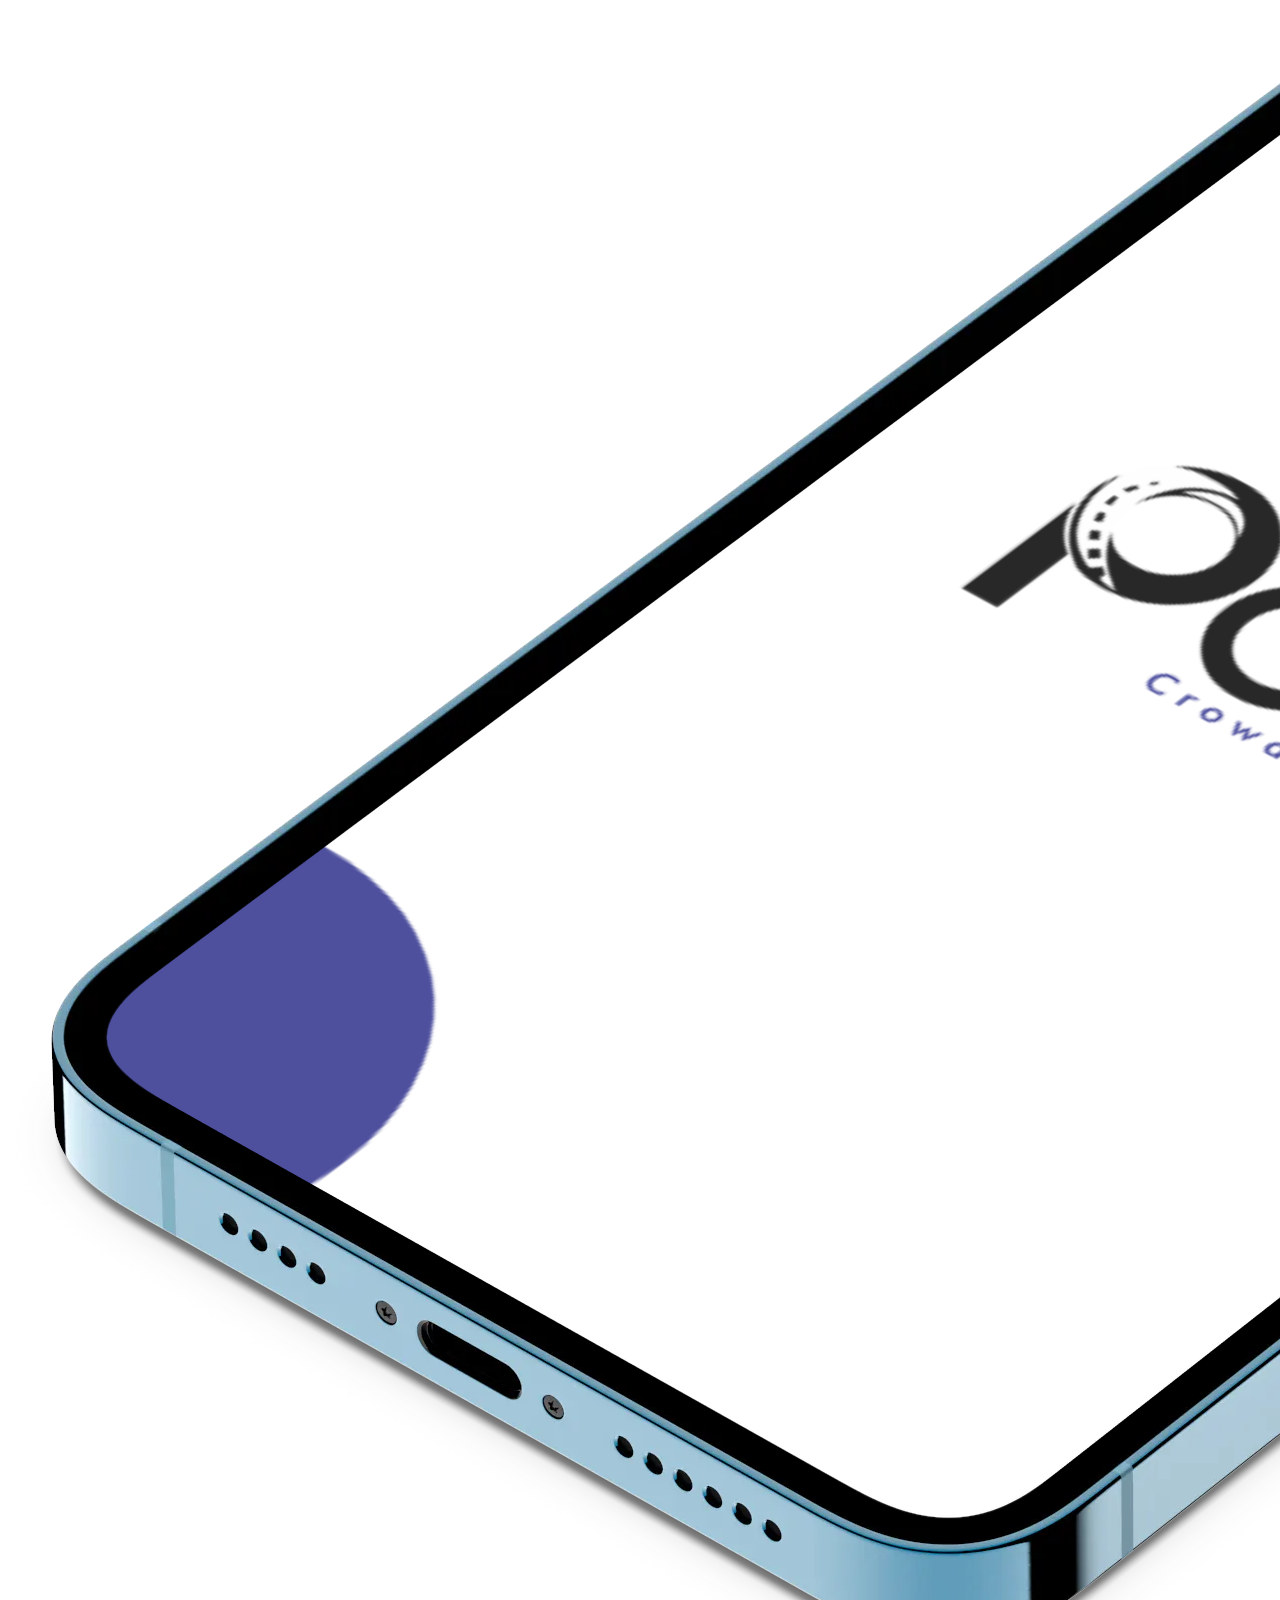
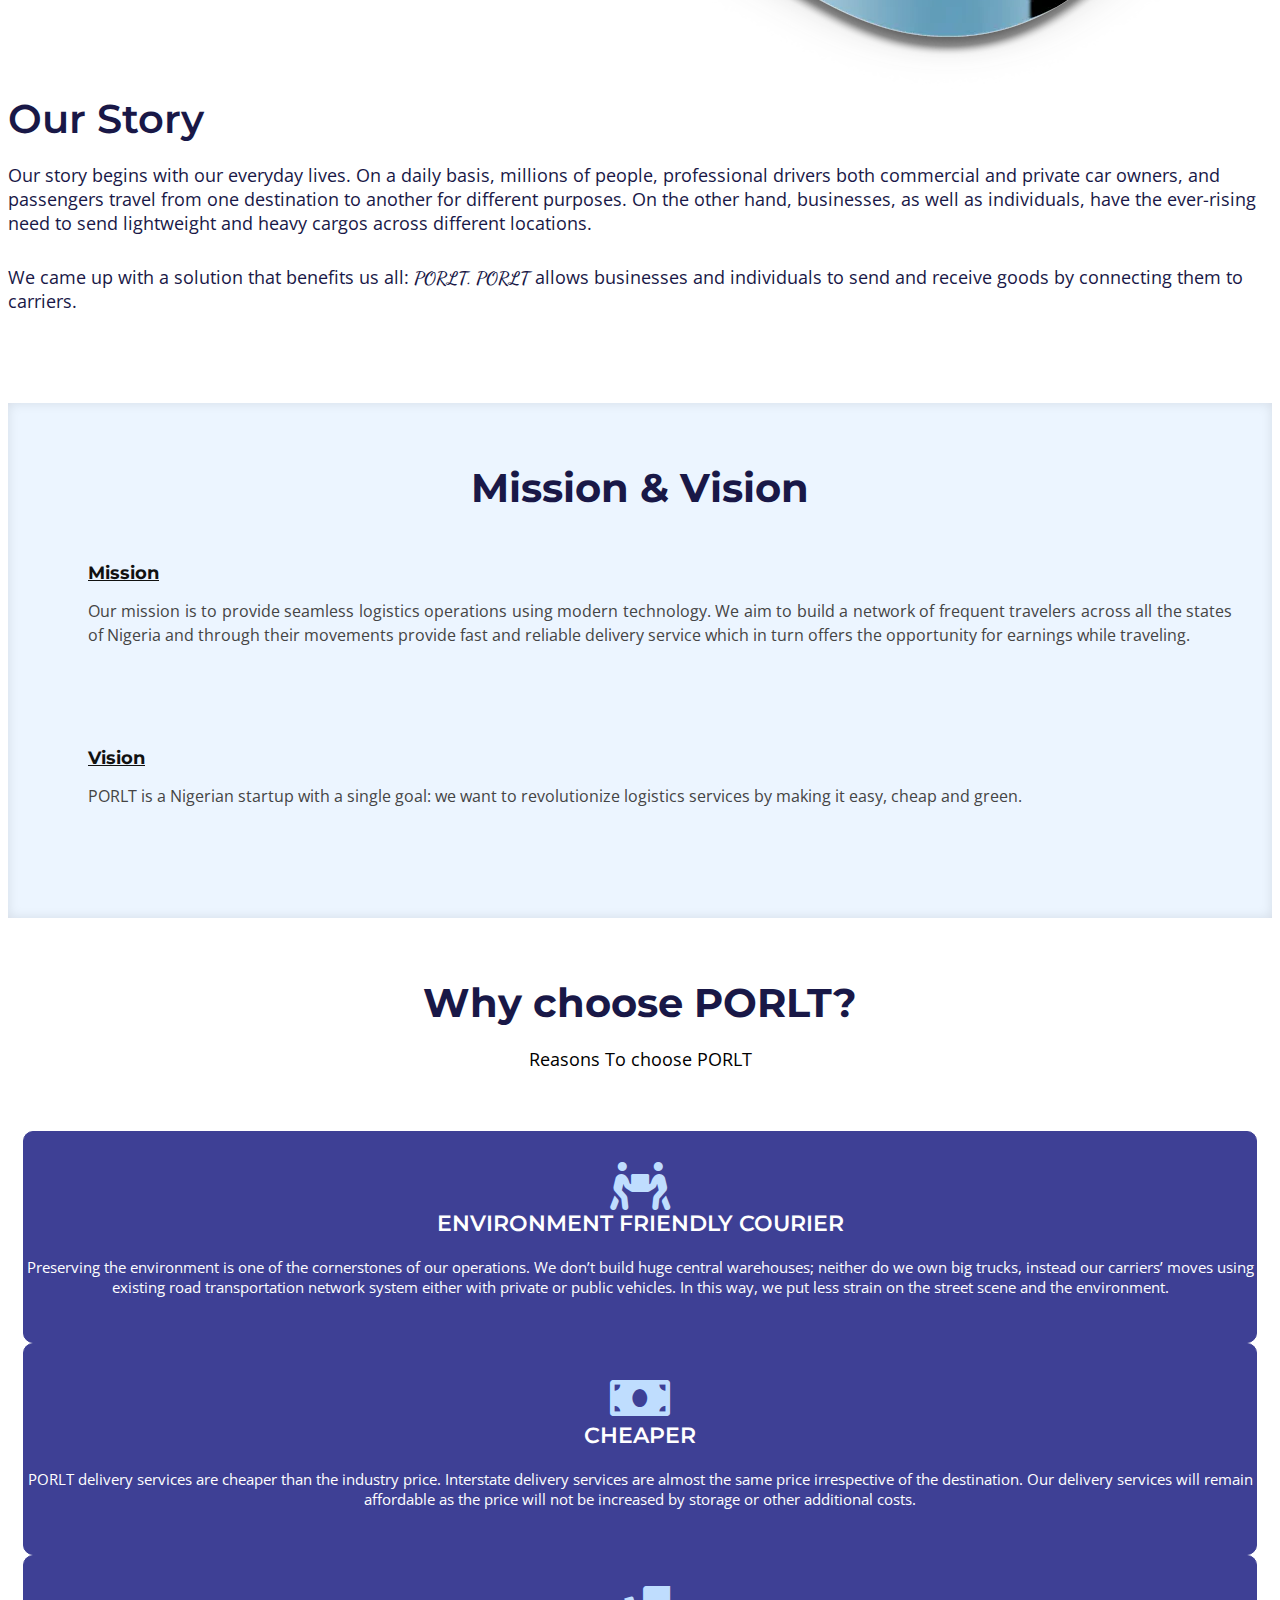
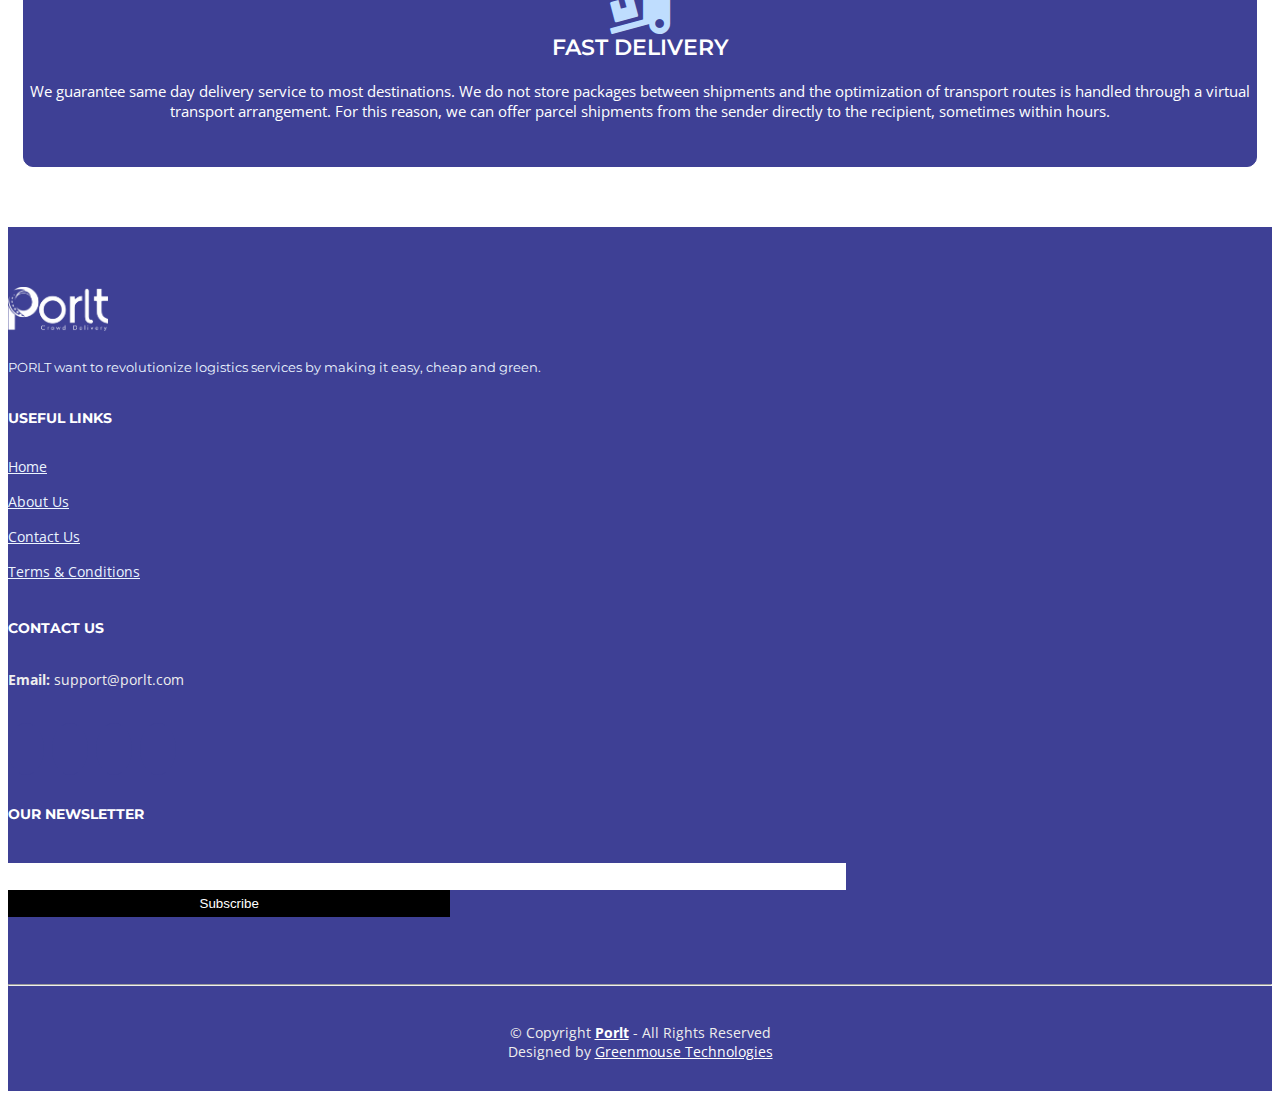
==== commit e0584a4b: "porlt" ====
--- a/about.html
+++ b/about.html
@@ -12,6 +12,7 @@
 
   <!-- Google Fonts -->
   <link href="https://fonts.googleapis.com/css?family=Open+Sans:300,300i,400,400i,700,700i|Montserrat:300,400,500,700" rel="stylesheet">
+  <link href="https://fonts.googleapis.com/css2?family=Dancing+Script&display=swap" rel="stylesheet">
 
   <!-- fontawesome -->
   <link rel="stylesheet" href="https://cdnjs.cloudflare.com/ajax/libs/font-awesome/5.15.1/css/all.min.css"/>
@@ -66,36 +67,33 @@
   <!--==========================
     Intro Section
   ============================-->
-  <section id="intro" class="clearfix">
+  <section id="intro" class="clearfix" style="background: linear-gradient(rgba(0,0,0,0.5), rgba(0,0,0,0.6)), url(./img/about.jpg); background-repeat: no-repeat; background-position: center; background-size: cover; height: 100vh;">
     <div class="container">
-
-      <div class="intro-img">
-        <img src="img/1.png" alt="" class="img-fluid">
-      </div>
-
-      <div class="intro-info">
-        <h2>Across state. <br> Across the country. <br> Porlt delivers.</h2>
-        <p>Porlt mobile application enables all businesses and individuals post parcels meant for interstate and intra-state deliver.</p>
-        <div>
-          <a href="#" class="btn-get-started scrollto"><i class="fab fa-apple"></i> IOS Store</a>
-          <a href="#" class="btn-services scrollto"><i class="fab fa-google-play"></i> Play Store</a>
-        </div>
+      <div class="intro-info about-info">
+        <h2 style="color: #fff;">About Us.</h2>
+        <p style="color: #fff;">Porlt is a company that leverages technology to solve inter-state and intra-state logistics issues.</p>
       </div>
 
     </div>
   </section><!-- #intro -->
 
   <main id="main">
-     <!--==========================
-      About Us Section
+       <!--==========================
+     crowd sending Section
     ============================-->
     <section id="about">
-      <div class="container">
-
-        <header class="section-header">
-          <h3>About Us</h3>
-          <p>Porlt is a company that leverages technology to solve inter-state and intra-state logistics issues.</p>
-        </header>
+      <div class="container">   
+        <div class="row about-extra aboutt">
+          <div class="col-lg-6 wow fadeInUp">
+            <img src="img/5.png" class="img-fluid" alt="">
+          </div>
+          <div class="col-lg-6 wow fadeInUp pt-5 pt-lg-0 aboutt-container">
+            <h4>Our Story</h4>
+            <p>Our story begins with our everyday lives. On a daily basis, millions of people, professional drivers both commercial and private car owners, and passengers travel from one destination to another for different purposes. On the other hand, businesses, as well as individuals, have the ever-rising need to send lightweight and heavy cargos across different locations.</p>
+            <p>We came up with a solution that benefits us all: <strong style="font-family: 'Dancing Script', cursive;">PORLT. PORLT</strong> allows businesses and individuals to send and receive goods by connecting them to carriers.</p>
+          </div>
+        </div>
+
       </div>
     </section><!-- #about -->
 
@@ -106,24 +104,55 @@
       <div class="container">
 
         <header class="section-header">
-          <h3>Mission/Vision</h3>
+          <h3>Mission & Vision</h3>
         </header>
 
         <div class="row">
-       <div class="col-md-6 col-lg-8 offset-lg-2 wow bounceInUp" data-wow-duration="1.4s">
+          <div class="col-md-6 col-lg-6 offset-lg-2 wow bounceInUp" data-wow-duration="1.4s">
+            <div class="box">
+             <div class="icon"><i class="ion-ios-clock-outline" style="color: #4680ff;"></i></div>
+              <h4 class="title"><a href="">Mission</a></h4>
+              <p class="description" style="text-align: justify;">Our mission is to provide seamless logistics operations using modern technology. We aim to build a network of frequent travelers across all the states of Nigeria and through their movements provide fast and reliable delivery service which in turn offers the opportunity for earnings while traveling.</p>
+            </div>
+          </div>
+          <!-- <div class="col-md-6 col-lg-5 wow bounceInUp" data-wow-duration="1.4s">
+            <div class="box">
+              <div class="icon">
+                <img src="img/secure.png" style="width: 15%;" alt="">
+              </div>
+              <h4 class="title"><a href="">High Security</a></h4>
+            </div>
+          </div> -->
+
+          <div class="col-md-6 col-lg-5 offset-lg-2 wow bounceInUp" data-wow-delay="0.1s" data-wow-duration="1.4s">
+            <!-- <div class="box">
+              <div class="icon">
+                <img src="img/secure.png" style="width: 15%;" alt="">
+              </div>
+              <h4 class="title"><a href="">Geo-Location</a></h4>
+            </div> -->
+          </div>
+          <div class="col-md-6 col-lg-5 wow bounceInUp" data-wow-delay="0.1s" data-wow-duration="1.4s">
             <div class="box">
               <div class="icon"><i class="ion-ios-clock-outline" style="color: #4680ff;"></i></div>
-              <!-- <h4 class="title"><a href="">Mission</a></h4> -->
+              <h4 class="title"><a href="">Vision</a></h4>
+              <p class="description" style="text-align: justify;">PORLT is a Nigerian startup with a single goal: we want to revolutionize logistics services by making it easy, cheap and green.</p>
+            </div>
+          </div>
+       <!-- <div class="col-md-6 col-lg-8 offset-lg-2 wow bounceInUp" data-wow-duration="1.4s">
+            <div class="box">
+              <div class="icon"><i class="ion-ios-clock-outline" style="color: #4680ff;"></i></div>
+              <h4 class="title"><a href="">Mission</a></h4>
               <p class="description">Our mission is to provide seamless logistics operations using modern technology. We aim to build a network of frequent travelers across all the states of Nigeria and through their movements provide fast and reliable delivery service which in turn offers the opportunity for earnings while traveling.</p>
             </div>
           </div>
            <div class="col-md-6 col-lg-8 offset-lg-2 wow bounceInUp" data-wow-duration="1.4s">
             <div class="box">
               <div class="icon"><i class="ion-ios-clock-outline" style="color: #4680ff;"></i></div>
-              <!-- <h4 class="title"><a href="">Mission</a></h4> -->
+              <h4 class="title"><a href="">Mission</a></h4>
               <p class="description">PORLT is a Nigerian startup with a single goal: we want to revolutionize logistics services by making it easy, cheap and green.</p>
             </div>
-          </div>
+          </div> -->
         </div>
       </div>
     </section><!-- #services -->
@@ -225,9 +254,17 @@
       </div>
     </div>
 
+    <hr>
     <div class="container">
       <div class="copyright">
-        &copy; Copyright <a href="http://porlt.com/" style="color: #fff;"><strong>Porlt</strong></a> - All Rights Reserved
+        <div class="row copy">
+          <div>
+            &copy; Copyright <a href="http://porlt.com/" style="color: #fff;"><strong>Porlt</strong></a> - All Rights Reserved
+          </div>
+          <div>
+            Designed by <a href="https://greenmouseonline.com/" target="_blank" style="color: #fff;">Greenmouse Technologies</a>
+          </div>
+        </div>
       </div>
     </div>
   </footer><!-- #footer -->
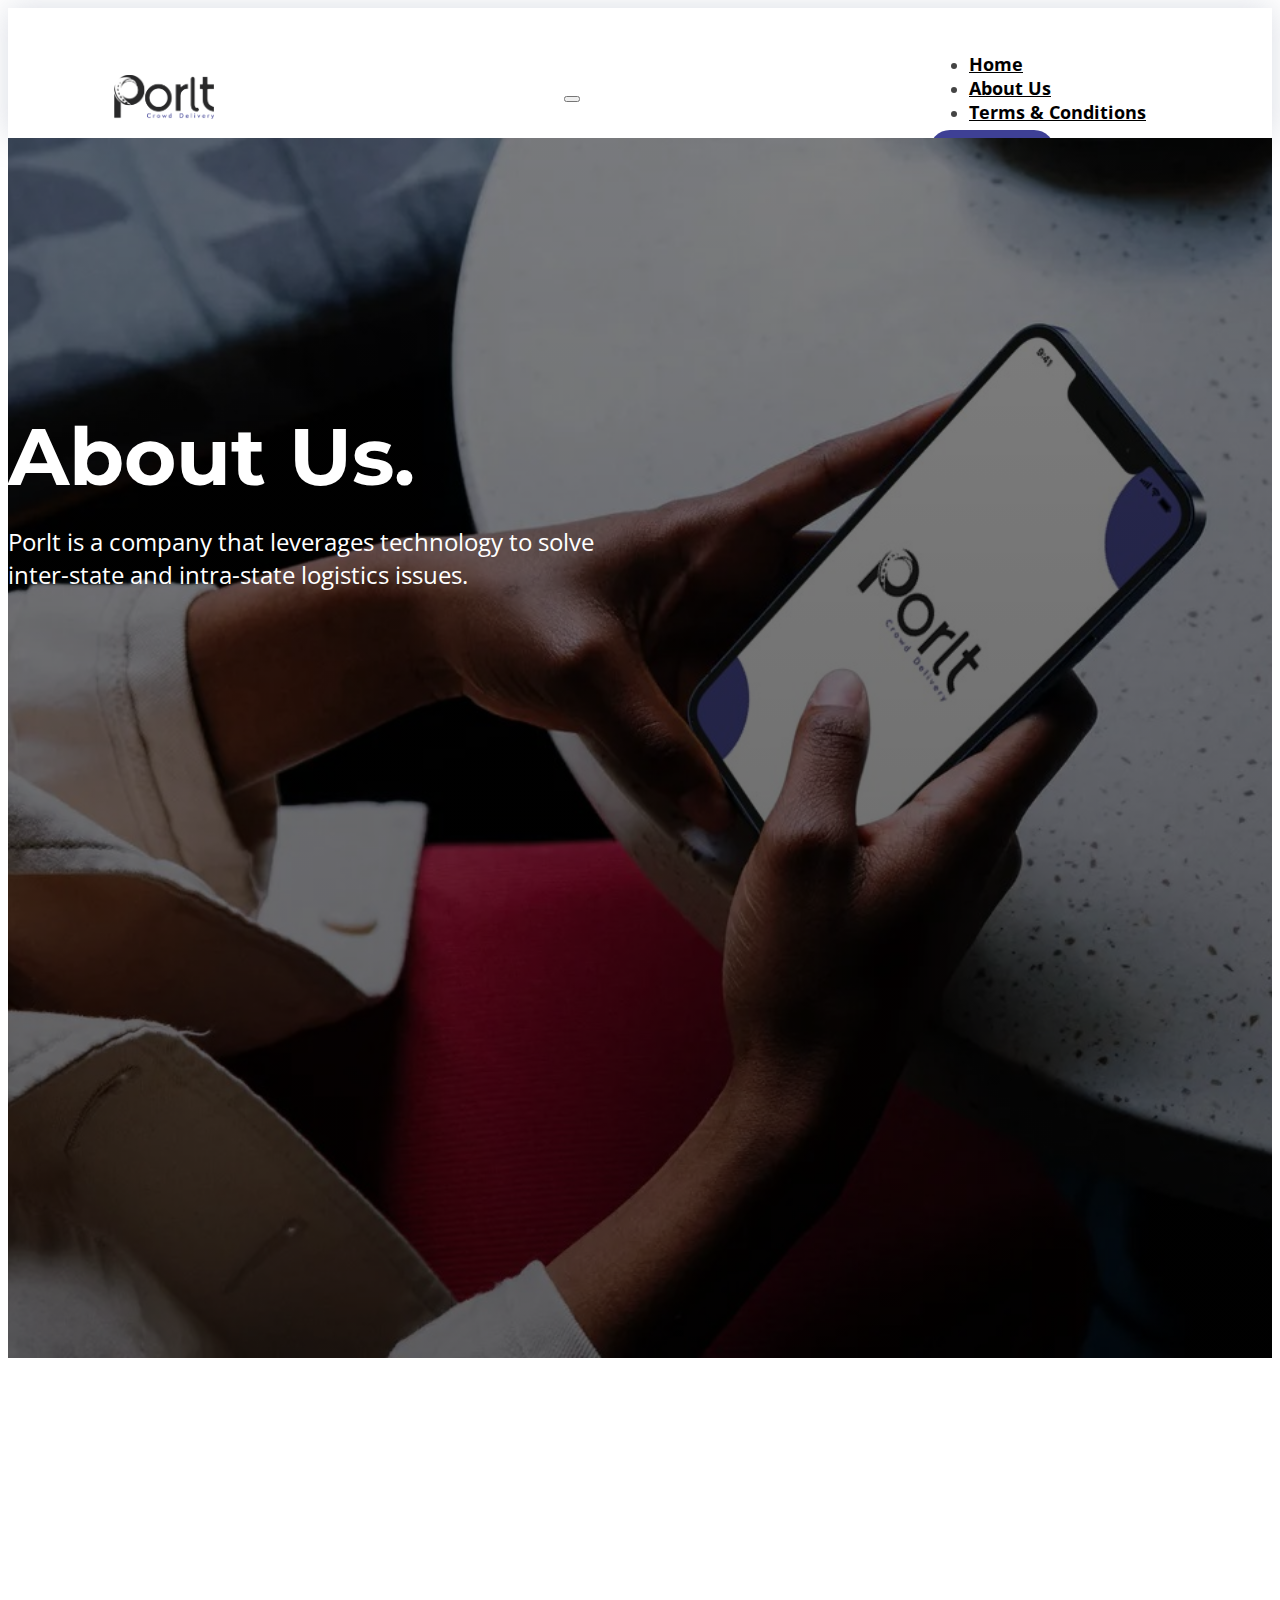
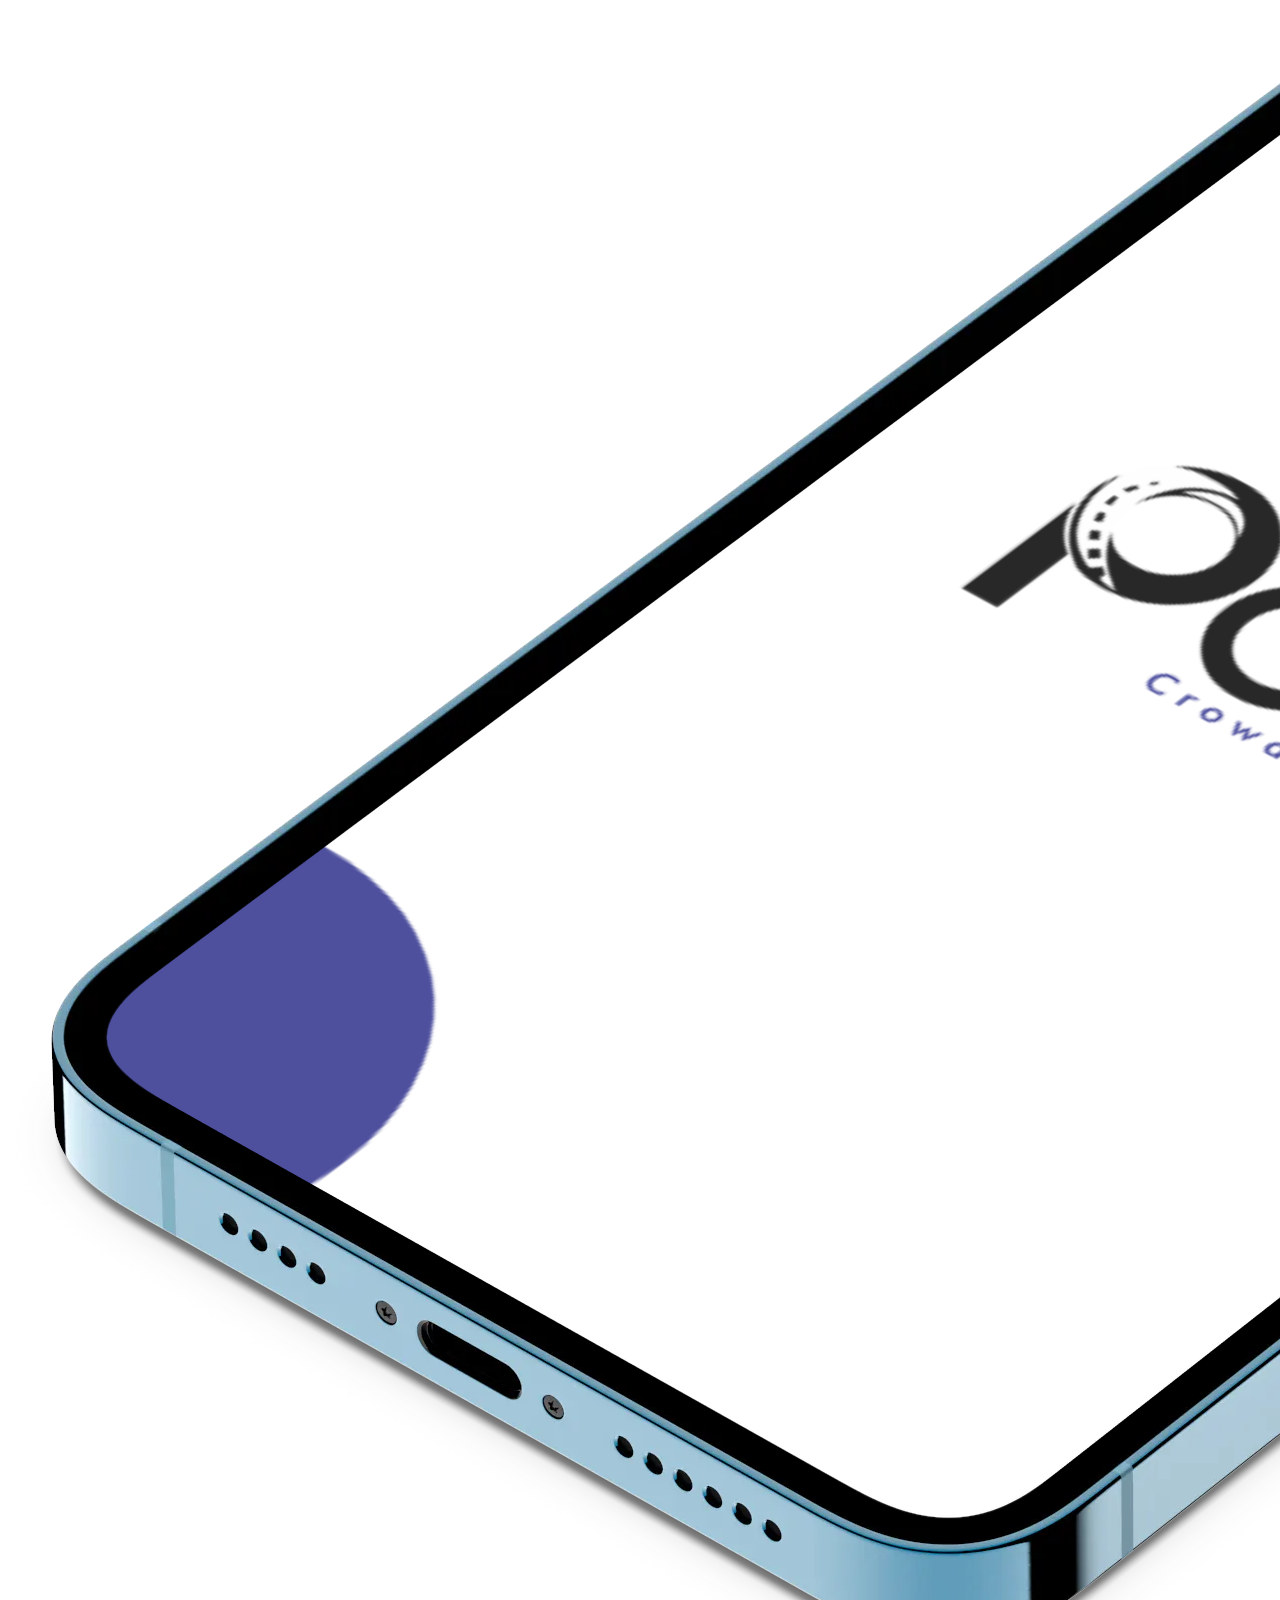
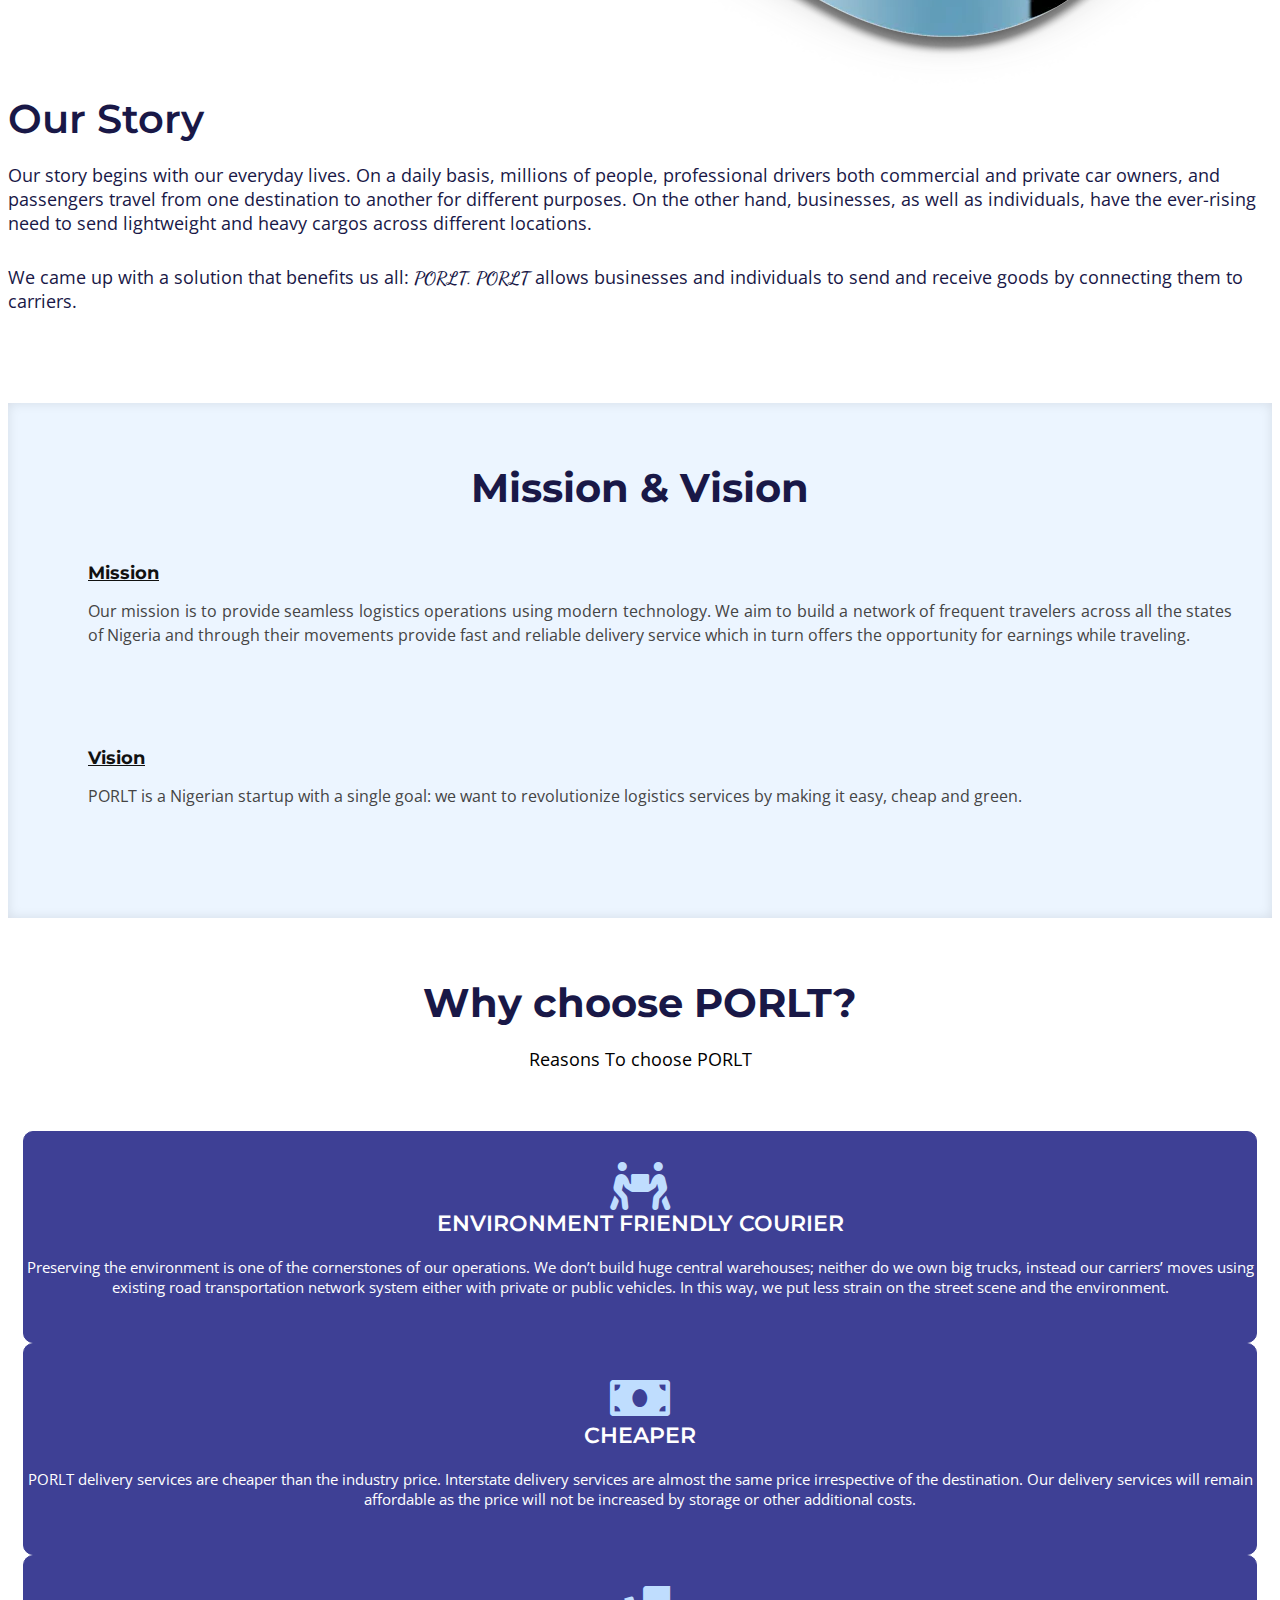
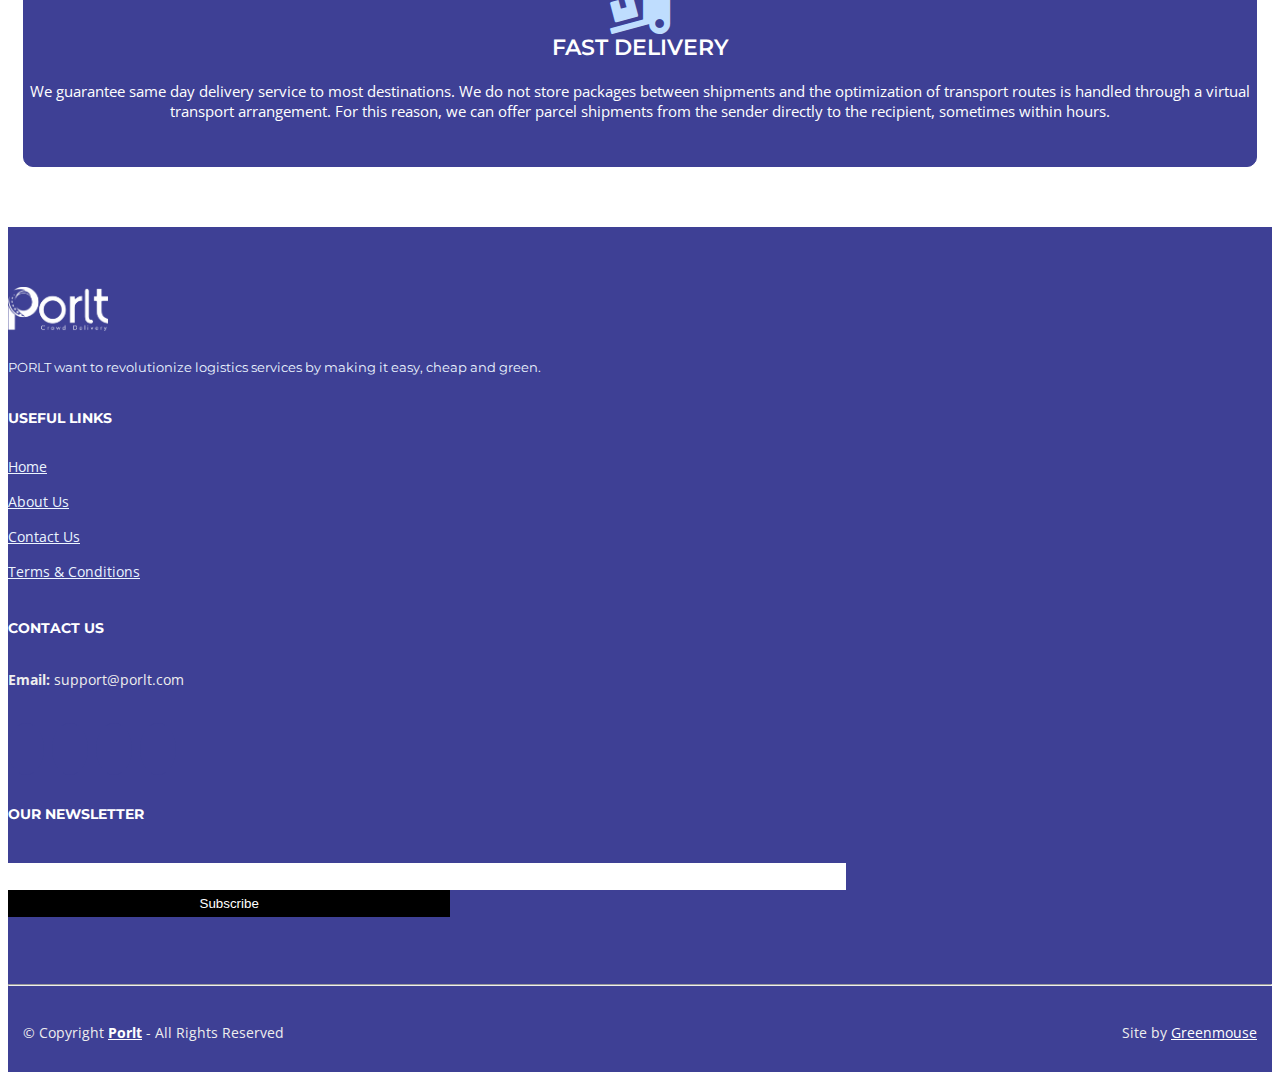
==== commit f4f155a3: "porlt" ====
--- a/about.html
+++ b/about.html
@@ -262,7 +262,7 @@
             &copy; Copyright <a href="http://porlt.com/" style="color: #fff;"><strong>Porlt</strong></a> - All Rights Reserved
           </div>
           <div>
-            Designed by <a href="https://greenmouseonline.com/" target="_blank" style="color: #fff;">Greenmouse Technologies</a>
+            Site by <a href="https://greenmouseonline.com/" target="_blank" style="color: #fff;">Greenmouse</a>
           </div>
         </div>
       </div>
--- a/css/style.css
+++ b/css/style.css
@@ -144,6 +144,19 @@
   margin-top: 60px;
 }
 
+.navbar {
+  position: relative;
+  display: -ms-flexbox;
+  display: flex;
+  -ms-flex-wrap: wrap;
+  flex-wrap: wrap;
+  -ms-flex-align: center;
+  align-items: center;
+  -ms-flex-pack: justify;
+  justify-content: space-between;
+  padding: .5rem 3.5rem !important;
+}
+
 nav ul li {
   padding-right: 20px;
 }
@@ -248,17 +261,16 @@
   color: #558B95;
 }
 
+.about-info h2 {
+  font-size: 80px !important;
+  margin-top: 70px;
+}
+
 /*--------------------------------------------------------------
 # Navigation Menu
 --------------------------------------------------------------*/
 
 /* Desktop Navigation */
-
-.main-nav {
-  /* Drop Down */
-  /* Deep Drop Down */
-}
-
 .main-nav, .main-nav * {
   margin: 0;
   padding: 0;
@@ -546,7 +558,7 @@
   margin-bottom: 10px;
 }
 
-.btn-link, .card-body, .card-body p{
+.btn-link, .card-body, .card-body p {
   color: #fff !important;
 }
 
@@ -1288,6 +1300,10 @@
   cursor: pointer;
 }
 
+.woww {
+  margin-left: 40px;
+}
+
 /*--------------------------------------------------------------
 # Footer
 --------------------------------------------------------------*/
@@ -1421,6 +1437,12 @@
   padding-top: 30px;
 }
 
+#footer .copyright .copy {
+  display: flex;
+  justify-content: space-between;
+  padding: 0 15px;
+}
+
 #footer .credits {
   text-align: center;
   font-size: 13px;
@@ -1447,14 +1469,18 @@
 
 @media (max-width: 991px) {
   #header {
-    height: 60px;
+    height: 80px;
     padding: 10px 0;
   }
   #header .logo h1 {
     font-size: 28px;
     padding: 8px 0;
   }
-  #intro {
+  .navbar-light .navbar-nav .nav-link{
+    background-color: #fff;
+    padding-left: 20px;
+  }
+   #intro {
     padding: 140px 0 60px 0;
   }
   #intro .intro-img {
@@ -1471,6 +1497,9 @@
   #why-us .card {
     margin: 0;
   }
+  .woww {
+    margin-left: 0px;
+  }
 }
 
 @media (max-width: 768px) {
